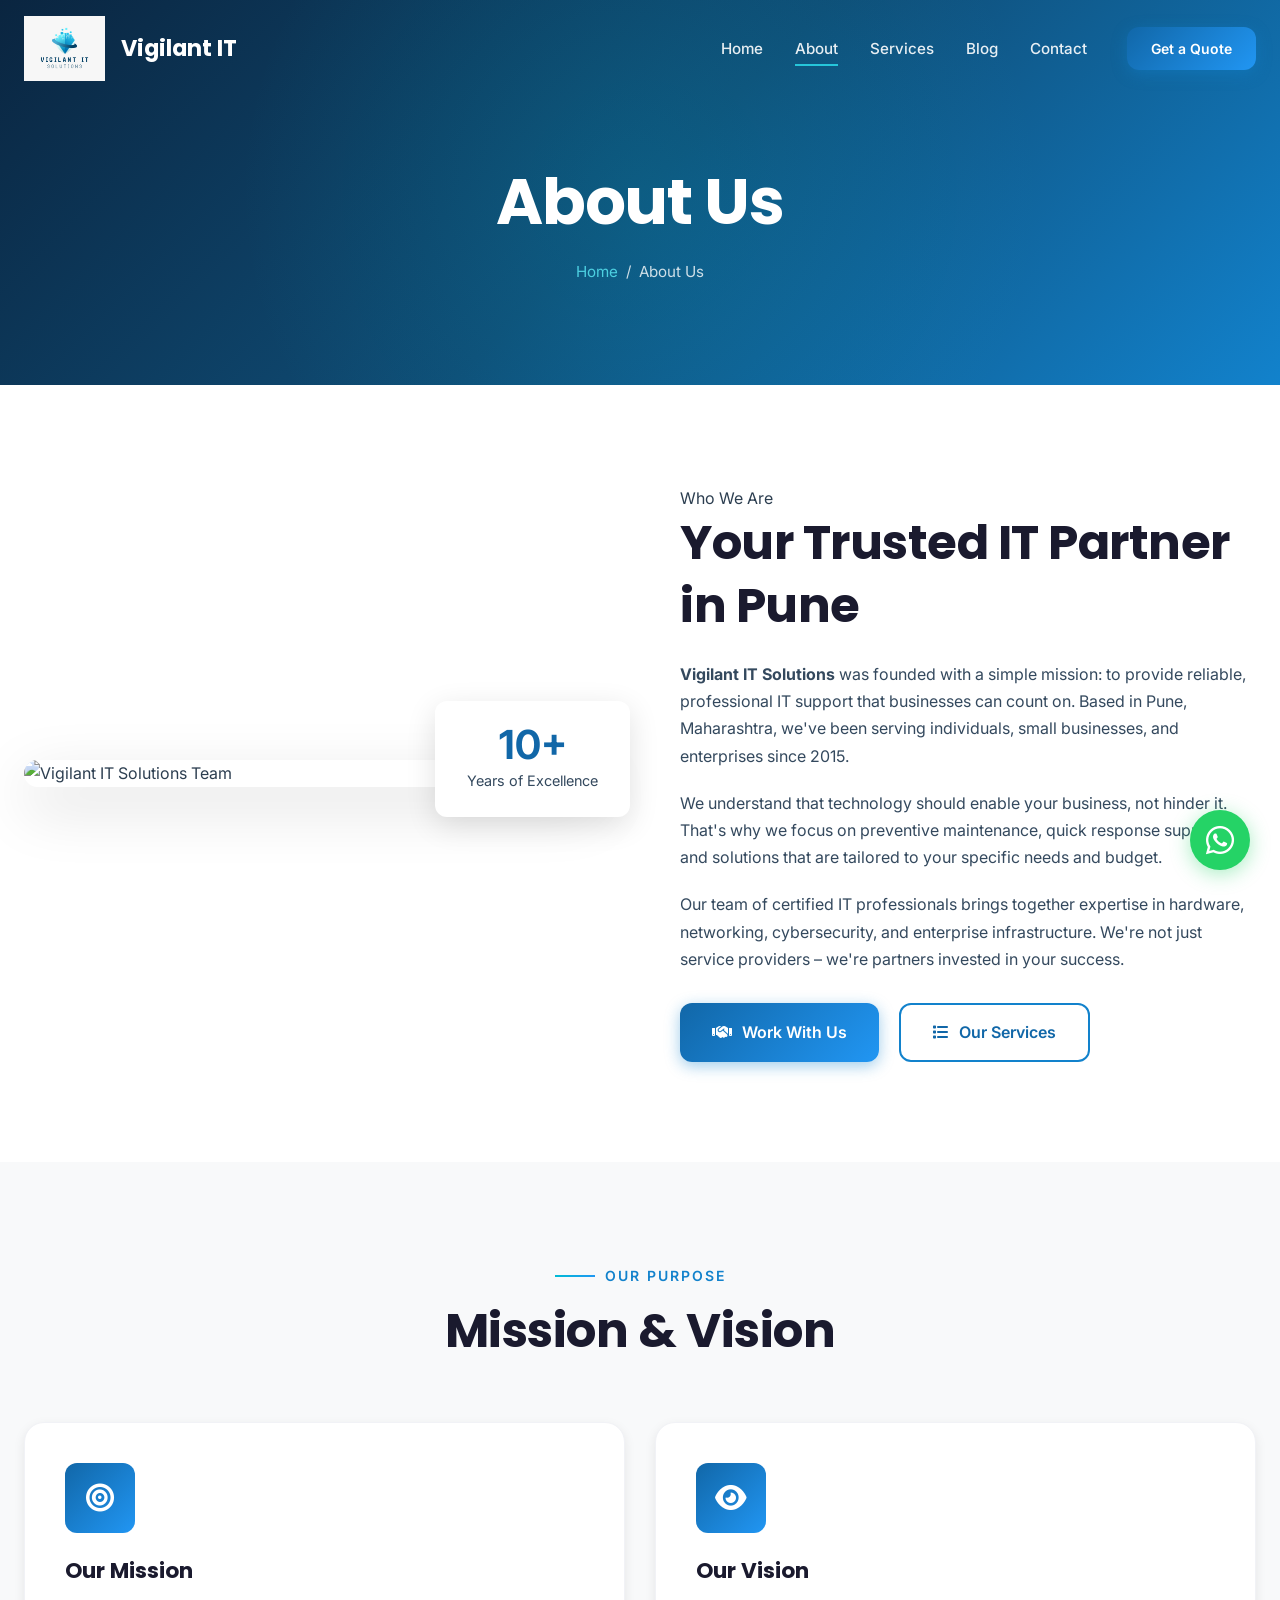
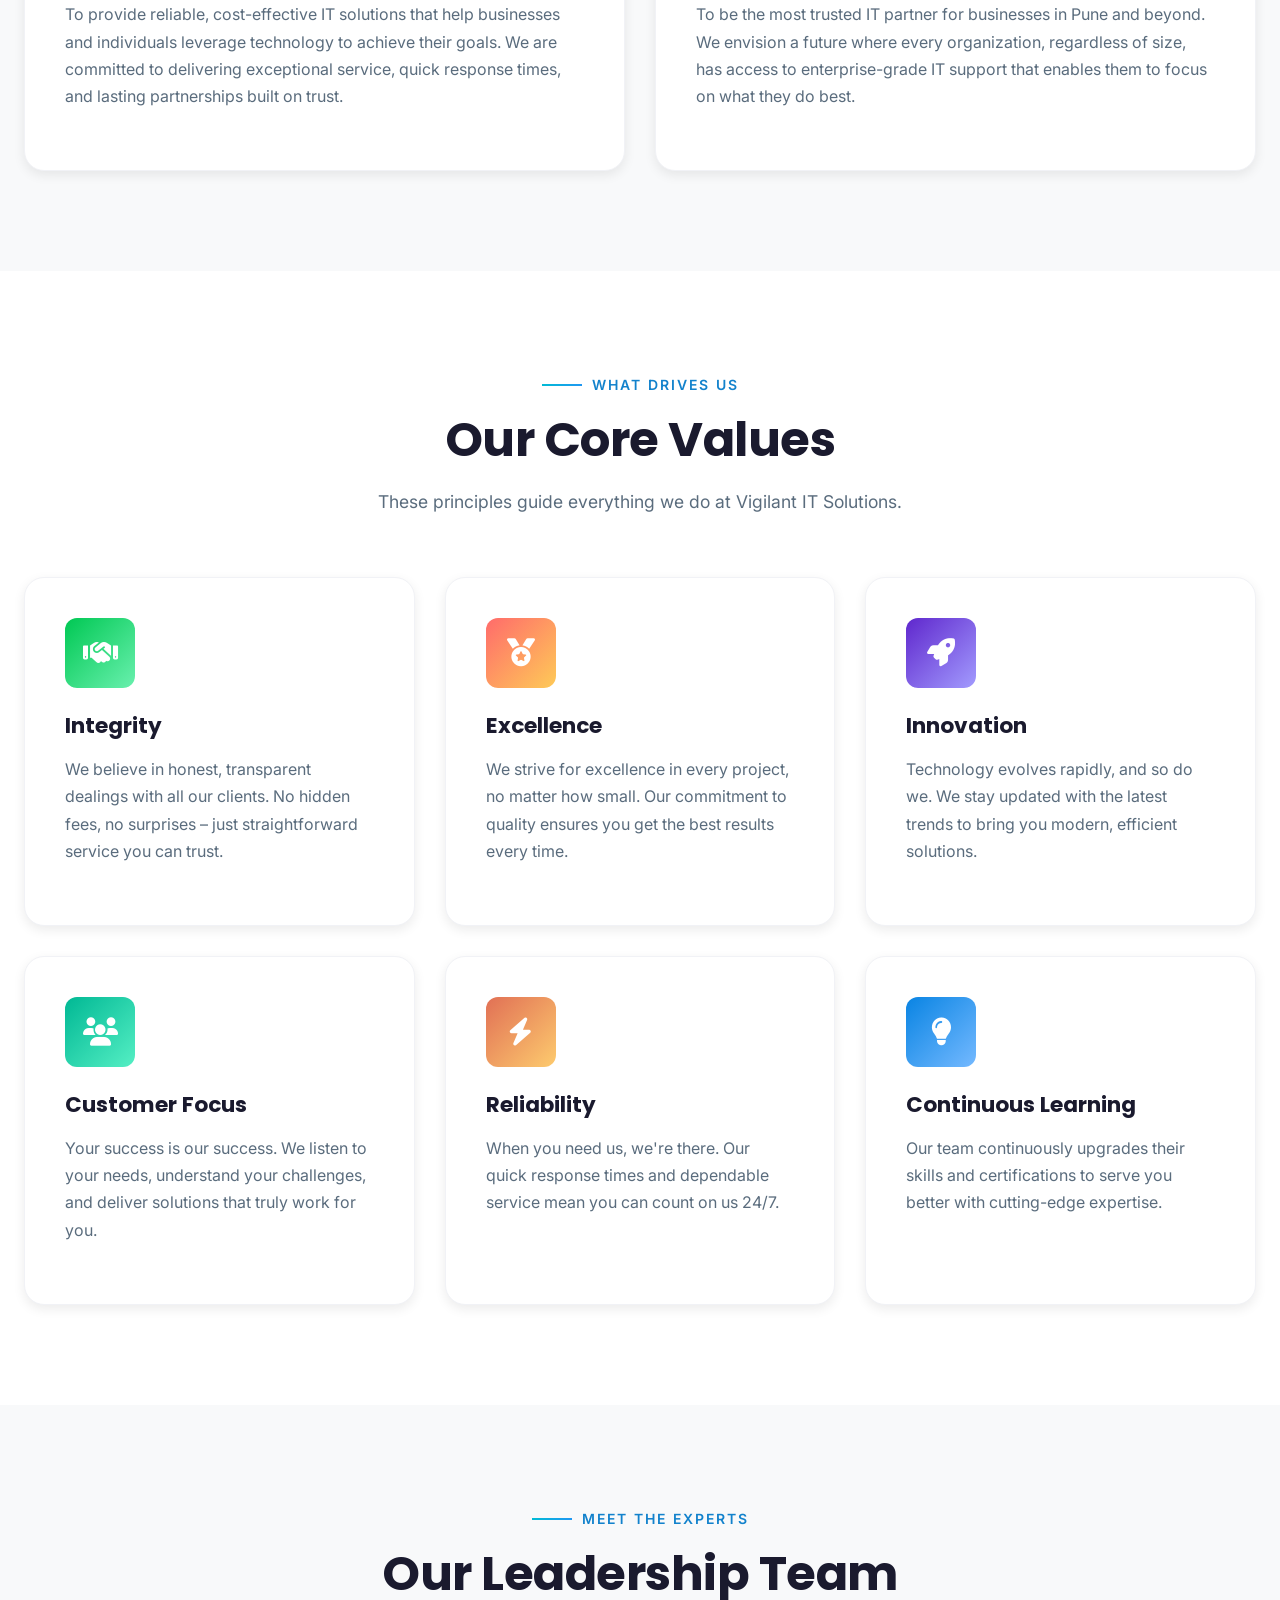
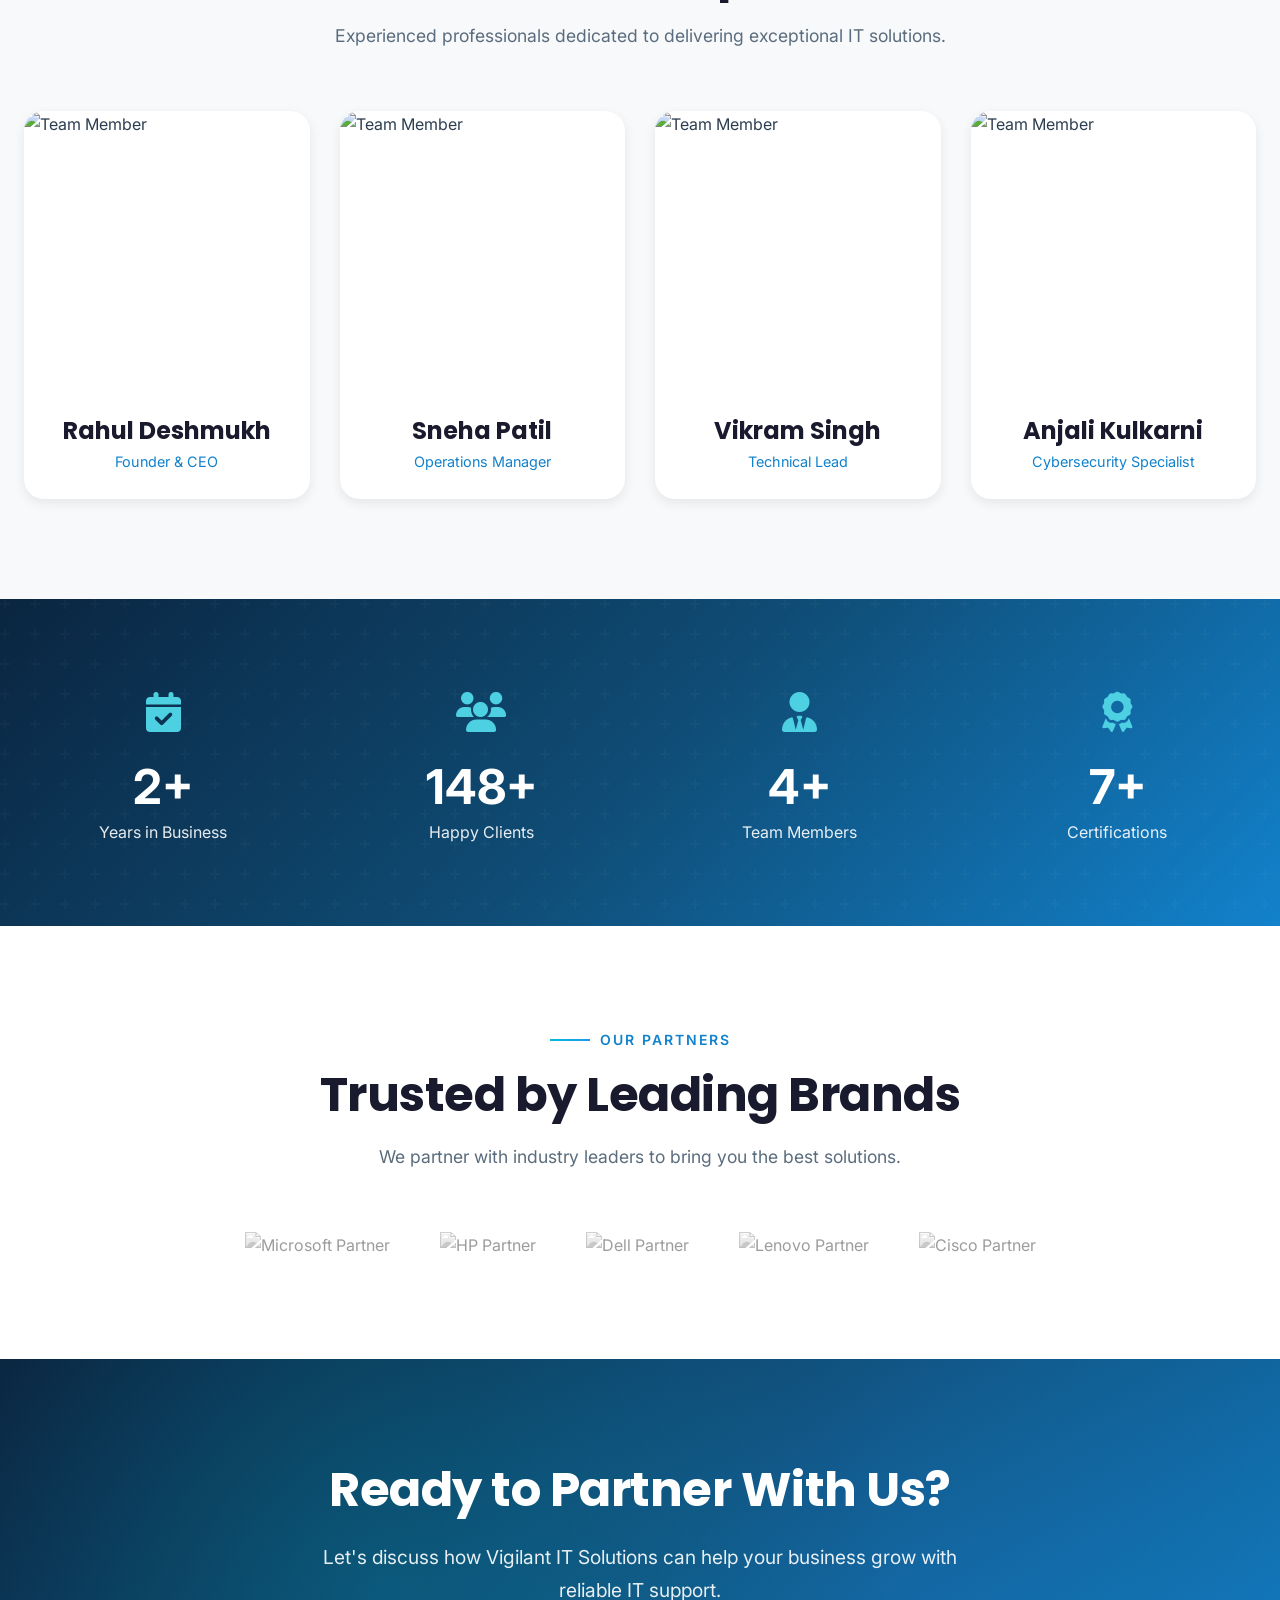
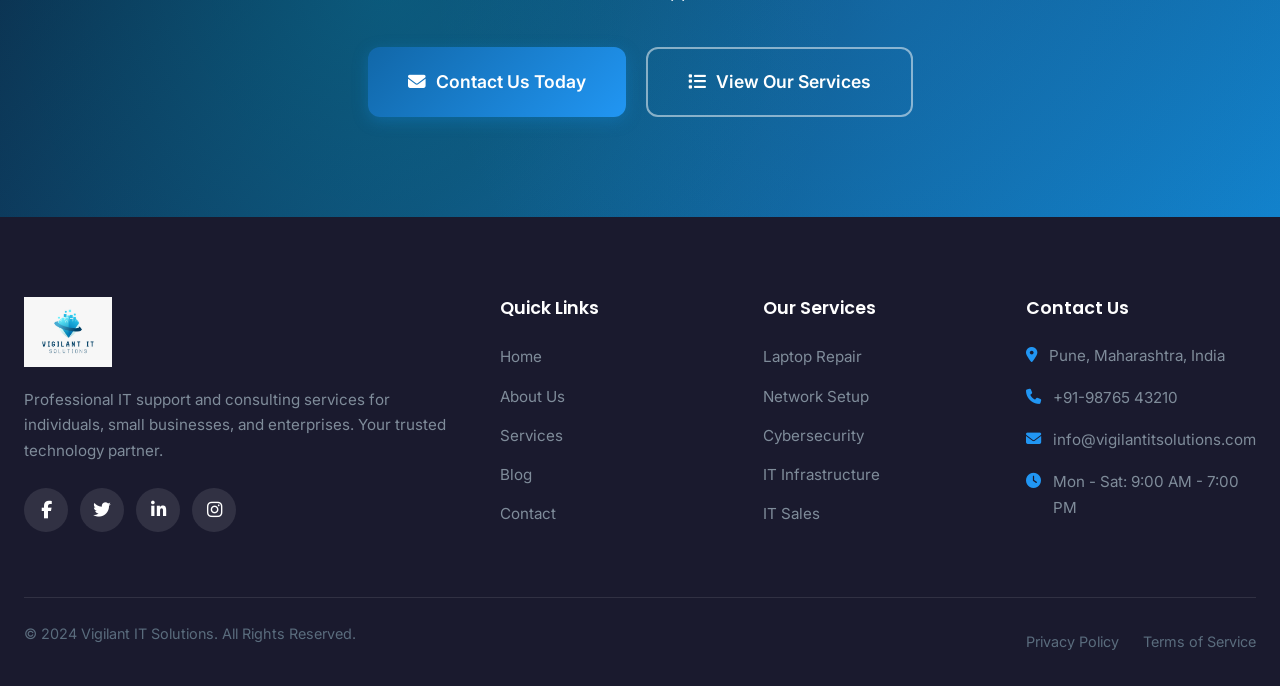
==== about.html @ 355023d1 "initial version" ====
<!DOCTYPE html>
<html lang="en">
<head>
    <meta charset="UTF-8">
    <meta name="viewport" content="width=device-width, initial-scale=1.0">
    <meta name="description" content="About Vigilant IT Solutions - Learn about our mission, team, and commitment to providing reliable IT support and consulting services in Pune.">
    
    <title>About Us | Vigilant IT Solutions</title>
    
    <!-- Favicon -->
    <link rel="icon" type="image/png" href="assets/images/logo.jpg">
    
    <!-- Google Fonts -->
    <link rel="preconnect" href="https://fonts.googleapis.com">
    <link rel="preconnect" href="https://fonts.gstatic.com" crossorigin>
    <link href="https://fonts.googleapis.com/css2?family=Inter:wght@300;400;500;600;700&family=Poppins:wght@400;500;600;700;800&display=swap" rel="stylesheet">
    
    <!-- Font Awesome Icons -->
    <link rel="stylesheet" href="https://cdnjs.cloudflare.com/ajax/libs/font-awesome/6.4.0/css/all.min.css">
    
    <!-- Main Stylesheet -->
    <link rel="stylesheet" href="css/styles.css">
</head>
<body>
    <!-- ============================================
         HEADER / NAVIGATION
         ============================================ -->
    <header class="header scrolled">
        <div class="container">
            <a href="index.html" class="logo">
                <img src="assets/images/logo.jpg" alt="Vigilant IT Solutions Logo">
                <span>Vigilant IT</span>
            </a>
            
            <nav class="nav-menu">
                <ul class="nav-links">
                    <li><a href="index.html" class="nav-link">Home</a></li>
                    <li><a href="about.html" class="nav-link active">About</a></li>
                    <li><a href="services.html" class="nav-link">Services</a></li>
                    <li><a href="blog.html" class="nav-link">Blog</a></li>
                    <li><a href="contact.html" class="nav-link">Contact</a></li>
                </ul>
                <div class="nav-cta">
                    <a href="contact.html" class="btn btn-primary btn-sm">Get a Quote</a>
                </div>
            </nav>
            
            <button class="mobile-toggle" aria-label="Toggle menu">
                <span></span>
                <span></span>
                <span></span>
            </button>
        </div>
    </header>

    <!-- ============================================
         PAGE HEADER
         ============================================ -->
    <section class="page-header">
        <div class="container">
            <div class="page-header-content">
                <h1>About Us</h1>
                <div class="breadcrumb">
                    <a href="index.html">Home</a>
                    <span>/</span>
                    <span>About Us</span>
                </div>
            </div>
        </div>
    </section>

    <!-- ============================================
         ABOUT INTRO SECTION
         ============================================ -->
    <section class="section">
        <div class="container">
            <div class="about-intro">
                <div class="about-image slide-in-left">
                    <img src="https://images.unsplash.com/photo-1522071820081-009f0129c71c?w=600&h=500&fit=crop" 
                         alt="Vigilant IT Solutions Team">
                    <div class="about-image-badge">
                        <div class="number">10+</div>
                        <div class="text">Years of Excellence</div>
                    </div>
                </div>
                
                <div class="about-text slide-in-right">
                    <span class="subtitle">Who We Are</span>
                    <h2>Your Trusted IT Partner in Pune</h2>
                    <p>
                        <strong>Vigilant IT Solutions</strong> was founded with a simple mission: to provide reliable, 
                        professional IT support that businesses can count on. Based in Pune, Maharashtra, we've been 
                        serving individuals, small businesses, and enterprises since 2015.
                    </p>
                    <p>
                        We understand that technology should enable your business, not hinder it. That's why we focus 
                        on preventive maintenance, quick response support, and solutions that are tailored to your 
                        specific needs and budget.
                    </p>
                    <p>
                        Our team of certified IT professionals brings together expertise in hardware, networking, 
                        cybersecurity, and enterprise infrastructure. We're not just service providers – we're 
                        partners invested in your success.
                    </p>
                    
                    <div style="display: flex; gap: 20px; margin-top: 30px;">
                        <a href="contact.html" class="btn btn-primary">
                            <i class="fas fa-handshake"></i> Work With Us
                        </a>
                        <a href="services.html" class="btn btn-secondary">
                            <i class="fas fa-list"></i> Our Services
                        </a>
                    </div>
                </div>
            </div>
        </div>
    </section>

    <!-- ============================================
         MISSION & VISION
         ============================================ -->
    <section class="section bg-light">
        <div class="container">
            <div class="section-header fade-in">
                <span class="subtitle">Our Purpose</span>
                <h2>Mission & Vision</h2>
            </div>
            
            <div class="services-grid" style="grid-template-columns: repeat(2, 1fr);">
                <div class="service-card fade-in">
                    <div class="service-icon">
                        <i class="fas fa-bullseye"></i>
                    </div>
                    <h3>Our Mission</h3>
                    <p>
                        To provide reliable, cost-effective IT solutions that help businesses and individuals 
                        leverage technology to achieve their goals. We are committed to delivering exceptional 
                        service, quick response times, and lasting partnerships built on trust.
                    </p>
                </div>
                
                <div class="service-card fade-in">
                    <div class="service-icon">
                        <i class="fas fa-eye"></i>
                    </div>
                    <h3>Our Vision</h3>
                    <p>
                        To be the most trusted IT partner for businesses in Pune and beyond. We envision a future 
                        where every organization, regardless of size, has access to enterprise-grade IT support 
                        that enables them to focus on what they do best.
                    </p>
                </div>
            </div>
        </div>
    </section>

    <!-- ============================================
         CORE VALUES
         ============================================ -->
    <section class="section">
        <div class="container">
            <div class="section-header fade-in">
                <span class="subtitle">What Drives Us</span>
                <h2>Our Core Values</h2>
                <p>These principles guide everything we do at Vigilant IT Solutions.</p>
            </div>
            
            <div class="services-grid stagger-animation">
                <div class="service-card">
                    <div class="service-icon" style="background: linear-gradient(135deg, #00c853 0%, #69f0ae 100%);">
                        <i class="fas fa-handshake"></i>
                    </div>
                    <h3>Integrity</h3>
                    <p>We believe in honest, transparent dealings with all our clients. No hidden fees, no surprises – just straightforward service you can trust.</p>
                </div>
                
                <div class="service-card">
                    <div class="service-icon" style="background: linear-gradient(135deg, #ff6b6b 0%, #feca57 100%);">
                        <i class="fas fa-medal"></i>
                    </div>
                    <h3>Excellence</h3>
                    <p>We strive for excellence in every project, no matter how small. Our commitment to quality ensures you get the best results every time.</p>
                </div>
                
                <div class="service-card">
                    <div class="service-icon" style="background: linear-gradient(135deg, #5f27cd 0%, #a29bfe 100%);">
                        <i class="fas fa-rocket"></i>
                    </div>
                    <h3>Innovation</h3>
                    <p>Technology evolves rapidly, and so do we. We stay updated with the latest trends to bring you modern, efficient solutions.</p>
                </div>
                
                <div class="service-card">
                    <div class="service-icon" style="background: linear-gradient(135deg, #00b894 0%, #55efc4 100%);">
                        <i class="fas fa-users"></i>
                    </div>
                    <h3>Customer Focus</h3>
                    <p>Your success is our success. We listen to your needs, understand your challenges, and deliver solutions that truly work for you.</p>
                </div>
                
                <div class="service-card">
                    <div class="service-icon" style="background: linear-gradient(135deg, #e17055 0%, #fdcb6e 100%);">
                        <i class="fas fa-bolt"></i>
                    </div>
                    <h3>Reliability</h3>
                    <p>When you need us, we're there. Our quick response times and dependable service mean you can count on us 24/7.</p>
                </div>
                
                <div class="service-card">
                    <div class="service-icon" style="background: linear-gradient(135deg, #0984e3 0%, #74b9ff 100%);">
                        <i class="fas fa-lightbulb"></i>
                    </div>
                    <h3>Continuous Learning</h3>
                    <p>Our team continuously upgrades their skills and certifications to serve you better with cutting-edge expertise.</p>
                </div>
            </div>
        </div>
    </section>

    <!-- ============================================
         TEAM SECTION
         ============================================ -->
    <section class="section bg-light">
        <div class="container">
            <div class="section-header fade-in">
                <span class="subtitle">Meet The Experts</span>
                <h2>Our Leadership Team</h2>
                <p>Experienced professionals dedicated to delivering exceptional IT solutions.</p>
            </div>
            
            <div class="team-grid stagger-animation">
                <div class="team-card">
                    <div class="team-image">
                        <img src="https://images.unsplash.com/photo-1472099645785-5658abf4ff4e?w=400&h=400&fit=crop&crop=face" 
                             alt="Team Member">
                        <div class="team-social">
                            <a href="#"><i class="fab fa-linkedin-in"></i></a>
                            <a href="#"><i class="fab fa-twitter"></i></a>
                        </div>
                    </div>
                    <div class="team-info">
                        <h4>Rahul Deshmukh</h4>
                        <p>Founder & CEO</p>
                    </div>
                </div>
                
                <div class="team-card">
                    <div class="team-image">
                        <img src="https://images.unsplash.com/photo-1438761681033-6461ffad8d80?w=400&h=400&fit=crop&crop=face" 
                             alt="Team Member">
                        <div class="team-social">
                            <a href="#"><i class="fab fa-linkedin-in"></i></a>
                            <a href="#"><i class="fab fa-twitter"></i></a>
                        </div>
                    </div>
                    <div class="team-info">
                        <h4>Sneha Patil</h4>
                        <p>Operations Manager</p>
                    </div>
                </div>
                
                <div class="team-card">
                    <div class="team-image">
                        <img src="https://images.unsplash.com/photo-1500648767791-00dcc994a43e?w=400&h=400&fit=crop&crop=face" 
                             alt="Team Member">
                        <div class="team-social">
                            <a href="#"><i class="fab fa-linkedin-in"></i></a>
                            <a href="#"><i class="fab fa-twitter"></i></a>
                        </div>
                    </div>
                    <div class="team-info">
                        <h4>Vikram Singh</h4>
                        <p>Technical Lead</p>
                    </div>
                </div>
                
                <div class="team-card">
                    <div class="team-image">
                        <img src="https://images.unsplash.com/photo-1573497019940-1c28c88b4f3e?w=400&h=400&fit=crop&crop=face" 
                             alt="Team Member">
                        <div class="team-social">
                            <a href="#"><i class="fab fa-linkedin-in"></i></a>
                            <a href="#"><i class="fab fa-twitter"></i></a>
                        </div>
                    </div>
                    <div class="team-info">
                        <h4>Anjali Kulkarni</h4>
                        <p>Cybersecurity Specialist</p>
                    </div>
                </div>
            </div>
        </div>
    </section>

    <!-- ============================================
         STATS SECTION
         ============================================ -->
    <section class="stats">
        <div class="container">
            <div class="stats-grid">
                <div class="stat-item fade-in">
                    <div class="stat-icon">
                        <i class="fas fa-calendar-check"></i>
                    </div>
                    <div class="stat-number">10+</div>
                    <div class="stat-label">Years in Business</div>
                </div>
                
                <div class="stat-item fade-in">
                    <div class="stat-icon">
                        <i class="fas fa-users"></i>
                    </div>
                    <div class="stat-number">500+</div>
                    <div class="stat-label">Happy Clients</div>
                </div>
                
                <div class="stat-item fade-in">
                    <div class="stat-icon">
                        <i class="fas fa-user-tie"></i>
                    </div>
                    <div class="stat-number">15+</div>
                    <div class="stat-label">Team Members</div>
                </div>
                
                <div class="stat-item fade-in">
                    <div class="stat-icon">
                        <i class="fas fa-award"></i>
                    </div>
                    <div class="stat-number">25+</div>
                    <div class="stat-label">Certifications</div>
                </div>
            </div>
        </div>
    </section>

    <!-- ============================================
         CERTIFICATIONS / PARTNERS
         ============================================ -->
    <section class="section">
        <div class="container">
            <div class="section-header fade-in">
                <span class="subtitle">Our Partners</span>
                <h2>Trusted by Leading Brands</h2>
                <p>We partner with industry leaders to bring you the best solutions.</p>
            </div>
            
            <div class="clients-grid fade-in">
                <img src="https://upload.wikimedia.org/wikipedia/commons/thumb/4/44/Microsoft_logo.svg/200px-Microsoft_logo.svg.png" 
                     alt="Microsoft Partner" 
                     class="client-logo">
                <img src="https://upload.wikimedia.org/wikipedia/commons/thumb/a/ad/HP_logo_2012.svg/150px-HP_logo_2012.svg.png" 
                     alt="HP Partner" 
                     class="client-logo">
                <img src="https://upload.wikimedia.org/wikipedia/commons/thumb/4/48/Dell_Logo.svg/150px-Dell_Logo.svg.png" 
                     alt="Dell Partner" 
                     class="client-logo">
                <img src="https://upload.wikimedia.org/wikipedia/commons/thumb/b/b8/Lenovo_logo_2015.svg/200px-Lenovo_logo_2015.svg.png" 
                     alt="Lenovo Partner" 
                     class="client-logo">
                <img src="https://upload.wikimedia.org/wikipedia/commons/thumb/2/24/Cisco_logo.svg/150px-Cisco_logo.svg.png" 
                     alt="Cisco Partner" 
                     class="client-logo">
            </div>
        </div>
    </section>

    <!-- ============================================
         CTA SECTION
         ============================================ -->
    <section class="cta">
        <div class="container">
            <div class="cta-content fade-in">
                <h2>Ready to Partner With Us?</h2>
                <p>Let's discuss how Vigilant IT Solutions can help your business grow with reliable IT support.</p>
                <div class="cta-buttons">
                    <a href="contact.html" class="btn btn-primary btn-lg">
                        <i class="fas fa-envelope"></i>
                        Contact Us Today
                    </a>
                    <a href="services.html" class="btn btn-outline-white btn-lg">
                        <i class="fas fa-list"></i>
                        View Our Services
                    </a>
                </div>
            </div>
        </div>
    </section>

    <!-- ============================================
         FOOTER
         ============================================ -->
    <footer class="footer">
        <div class="container">
            <div class="footer-grid">
                <div class="footer-brand">
                    <a href="index.html" class="logo">
                        <img src="assets/images/logo.jpg" alt="Vigilant IT Solutions">
                    </a>
                    <p>Professional IT support and consulting services for individuals, small businesses, and enterprises. Your trusted technology partner.</p>
                    <div class="footer-social">
                        <a href="#" aria-label="Facebook"><i class="fab fa-facebook-f"></i></a>
                        <a href="#" aria-label="Twitter"><i class="fab fa-twitter"></i></a>
                        <a href="#" aria-label="LinkedIn"><i class="fab fa-linkedin-in"></i></a>
                        <a href="#" aria-label="Instagram"><i class="fab fa-instagram"></i></a>
                    </div>
                </div>
                
                <div class="footer-column">
                    <h4 class="footer-title">Quick Links</h4>
                    <ul class="footer-links">
                        <li><a href="index.html">Home</a></li>
                        <li><a href="about.html">About Us</a></li>
                        <li><a href="services.html">Services</a></li>
                        <li><a href="blog.html">Blog</a></li>
                        <li><a href="contact.html">Contact</a></li>
                    </ul>
                </div>
                
                <div class="footer-column">
                    <h4 class="footer-title">Our Services</h4>
                    <ul class="footer-links">
                        <li><a href="services.html#repair">Laptop Repair</a></li>
                        <li><a href="services.html#network">Network Setup</a></li>
                        <li><a href="services.html#security">Cybersecurity</a></li>
                        <li><a href="services.html#infrastructure">IT Infrastructure</a></li>
                        <li><a href="services.html#sales">IT Sales</a></li>
                    </ul>
                </div>
                
                <div class="footer-column">
                    <h4 class="footer-title">Contact Us</h4>
                    <div class="footer-contact-item">
                        <i class="fas fa-map-marker-alt"></i>
                        <span>Pune, Maharashtra, India</span>
                    </div>
                    <div class="footer-contact-item">
                        <i class="fas fa-phone"></i>
                        <span>+91-98765 43210</span>
                    </div>
                    <div class="footer-contact-item">
                        <i class="fas fa-envelope"></i>
                        <span>info@vigilantitsolutions.com</span>
                    </div>
                    <div class="footer-contact-item">
                        <i class="fas fa-clock"></i>
                        <span>Mon - Sat: 9:00 AM - 7:00 PM</span>
                    </div>
                </div>
            </div>
            
            <div class="footer-bottom">
                <p class="footer-copyright">
                    &copy; 2024 Vigilant IT Solutions. All Rights Reserved.
                </p>
                <div class="footer-legal">
                    <a href="#">Privacy Policy</a>
                    <a href="#">Terms of Service</a>
                </div>
            </div>
        </div>
    </footer>

    <!-- WhatsApp Float -->
    <a href="https://wa.me/919876543210?text=Hi%20Vigilant%20IT%20Solutions!%20I%20would%20like%20to%20inquire%20about%20your%20services." 
       class="whatsapp-float" 
       target="_blank" 
       rel="noopener noreferrer"
       aria-label="Chat on WhatsApp">
        <i class="fab fa-whatsapp"></i>
    </a>

    <script src="js/main.js"></script>
</body>
</html>
---- css/styles.css ----
/* ============================================
   VIGILANT IT SOLUTIONS - Main Stylesheet
   Modern, Beautiful UI/UX Design
   ============================================ */

/* ============================================
   CSS VARIABLES - Design System
   ============================================ */
:root {
    /* Primary Colors - Based on Logo */
    --primary-900: #0a2540;
    --primary-800: #0d3a5c;
    --primary-700: #0f4c75;
    --primary-600: #1167a8;
    --primary-500: #1282cc;
    --primary-400: #2196f3;
    --primary-300: #64b5f6;
    --primary-200: #90caf9;
    --primary-100: #bbdefb;
    --primary-50: #e3f2fd;

    /* Accent Colors - Cyan from Logo */
    --accent-500: #00bcd4;
    --accent-400: #26c6da;
    --accent-300: #4dd0e1;
    --accent-200: #80deea;
    --accent-100: #b2ebf2;

    /* Neutral Colors */
    --neutral-900: #1a1a2e;
    --neutral-800: #16213e;
    --neutral-700: #2c3e50;
    --neutral-600: #34495e;
    --neutral-500: #5a6c7d;
    --neutral-400: #7f8c9a;
    --neutral-300: #a4b0be;
    --neutral-200: #dfe6e9;
    --neutral-100: #f1f2f6;
    --neutral-50: #f8f9fa;
    --white: #ffffff;

    /* Semantic Colors */
    --success: #00c853;
    --warning: #ffc107;
    --error: #ff5252;
    --info: #2196f3;

    /* Gradients */
    --gradient-primary: linear-gradient(135deg, var(--primary-600) 0%, var(--primary-400) 100%);
    --gradient-hero: linear-gradient(135deg, var(--primary-900) 0%, var(--primary-700) 50%, var(--primary-500) 100%);
    --gradient-card: linear-gradient(145deg, rgba(255,255,255,0.9) 0%, rgba(255,255,255,0.7) 100%);
    --gradient-accent: linear-gradient(135deg, var(--accent-500) 0%, var(--primary-400) 100%);

    /* Shadows */
    --shadow-sm: 0 2px 4px rgba(0, 0, 0, 0.05);
    --shadow-md: 0 4px 12px rgba(0, 0, 0, 0.08);
    --shadow-lg: 0 8px 30px rgba(0, 0, 0, 0.12);
    --shadow-xl: 0 20px 60px rgba(0, 0, 0, 0.15);
    --shadow-glow: 0 0 40px rgba(18, 130, 204, 0.3);

    /* Typography */
    --font-primary: 'Inter', -apple-system, BlinkMacSystemFont, 'Segoe UI', Roboto, sans-serif;
    --font-heading: 'Poppins', var(--font-primary);

    /* Spacing */
    --section-padding: 100px 0;
    --container-padding: 0 24px;

    /* Border Radius */
    --radius-sm: 8px;
    --radius-md: 12px;
    --radius-lg: 20px;
    --radius-xl: 30px;
    --radius-full: 50%;

    /* Transitions */
    --transition-fast: 0.2s ease;
    --transition-normal: 0.3s ease;
    --transition-slow: 0.5s ease;
}

/* ============================================
   RESET & BASE STYLES
   ============================================ */
*,
*::before,
*::after {
    margin: 0;
    padding: 0;
    box-sizing: border-box;
}

html {
    scroll-behavior: smooth;
    font-size: 16px;
}

body {
    font-family: var(--font-primary);
    font-size: 1rem;
    line-height: 1.7;
    color: var(--neutral-700);
    background-color: var(--white);
    overflow-x: hidden;
}

img {
    max-width: 100%;
    height: auto;
    display: block;
}

a {
    text-decoration: none;
    color: inherit;
    transition: var(--transition-normal);
}

ul, ol {
    list-style: none;
}

button {
    font-family: inherit;
    cursor: pointer;
    border: none;
    outline: none;
}

input, textarea, select {
    font-family: inherit;
    font-size: inherit;
}

/* ============================================
   TYPOGRAPHY
   ============================================ */
h1, h2, h3, h4, h5, h6 {
    font-family: var(--font-heading);
    font-weight: 700;
    line-height: 1.3;
    color: var(--neutral-900);
}

h1 {
    font-size: clamp(2.5rem, 5vw, 4rem);
    letter-spacing: -0.02em;
}

h2 {
    font-size: clamp(2rem, 4vw, 3rem);
    letter-spacing: -0.01em;
}

h3 {
    font-size: clamp(1.5rem, 3vw, 2rem);
}

h4 {
    font-size: clamp(1.25rem, 2.5vw, 1.5rem);
}

p {
    margin-bottom: 1rem;
}

.text-gradient {
    background: var(--gradient-accent);
    -webkit-background-clip: text;
    -webkit-text-fill-color: transparent;
    background-clip: text;
}

/* ============================================
   UTILITY CLASSES
   ============================================ */
.container {
    width: 100%;
    max-width: 1280px;
    margin: 0 auto;
    padding: var(--container-padding);
}

.section {
    padding: var(--section-padding);
}

.section-header {
    text-align: center;
    max-width: 700px;
    margin: 0 auto 60px;
}

.section-header .subtitle {
    display: inline-block;
    color: var(--primary-500);
    font-weight: 600;
    font-size: 0.875rem;
    text-transform: uppercase;
    letter-spacing: 2px;
    margin-bottom: 12px;
    position: relative;
    padding-left: 50px;
}

.section-header .subtitle::before {
    content: '';
    position: absolute;
    left: 0;
    top: 50%;
    transform: translateY(-50%);
    width: 40px;
    height: 2px;
    background: var(--gradient-accent);
}

.section-header h2 {
    margin-bottom: 16px;
}

.section-header p {
    color: var(--neutral-500);
    font-size: 1.1rem;
}

/* Background Variations */
.bg-light {
    background-color: var(--neutral-50);
}

.bg-gradient {
    background: var(--gradient-hero);
}

.bg-pattern {
    position: relative;
    overflow: hidden;
}

.bg-pattern::before {
    content: '';
    position: absolute;
    top: 0;
    left: 0;
    right: 0;
    bottom: 0;
    background-image: 
        radial-gradient(circle at 20% 50%, rgba(18, 130, 204, 0.1) 0%, transparent 50%),
        radial-gradient(circle at 80% 80%, rgba(0, 188, 212, 0.1) 0%, transparent 50%);
    pointer-events: none;
}

/* ============================================
   BUTTONS
   ============================================ */
.btn {
    display: inline-flex;
    align-items: center;
    justify-content: center;
    gap: 10px;
    padding: 14px 32px;
    font-size: 1rem;
    font-weight: 600;
    border-radius: var(--radius-md);
    transition: var(--transition-normal);
    position: relative;
    overflow: hidden;
}

.btn::before {
    content: '';
    position: absolute;
    top: 0;
    left: -100%;
    width: 100%;
    height: 100%;
    background: linear-gradient(90deg, transparent, rgba(255,255,255,0.2), transparent);
    transition: var(--transition-slow);
}

.btn:hover::before {
    left: 100%;
}

.btn-primary {
    background: var(--gradient-primary);
    color: var(--white);
    box-shadow: 0 4px 15px rgba(18, 130, 204, 0.4);
}

.btn-primary:hover {
    transform: translateY(-3px);
    box-shadow: 0 8px 25px rgba(18, 130, 204, 0.5);
}

.btn-secondary {
    background: var(--white);
    color: var(--primary-600);
    border: 2px solid var(--primary-500);
}

.btn-secondary:hover {
    background: var(--primary-500);
    color: var(--white);
    transform: translateY(-3px);
}

.btn-outline-white {
    background: transparent;
    color: var(--white);
    border: 2px solid rgba(255, 255, 255, 0.5);
}

.btn-outline-white:hover {
    background: var(--white);
    color: var(--primary-600);
    border-color: var(--white);
}

.btn-sm {
    padding: 10px 24px;
    font-size: 0.875rem;
}

.btn-lg {
    padding: 18px 40px;
    font-size: 1.1rem;
}

/* ============================================
   HEADER & NAVIGATION
   ============================================ */
.header {
    position: fixed;
    top: 0;
    left: 0;
    right: 0;
    z-index: 1000;
    padding: 16px 0;
    transition: var(--transition-normal);
}

.header.scrolled {
    background: rgba(255, 255, 255, 0.95);
    backdrop-filter: blur(20px);
    box-shadow: var(--shadow-md);
    padding: 12px 0;
}

.header .container {
    display: flex;
    align-items: center;
    justify-content: space-between;
}

.logo {
    display: flex;
    align-items: center;
    gap: 16px;
    z-index: 1001;
}

.logo img {
    height: 65px;
    width: auto;
    object-fit: contain;
    image-rendering: -webkit-optimize-contrast;
    image-rendering: crisp-edges;
}

.logo span {
    font-family: var(--font-heading);
    font-size: 1.4rem;
    font-weight: 700;
    color: var(--white);
    transition: var(--transition-normal);
    white-space: nowrap;
}

.header.scrolled .logo span {
    color: var(--primary-700);
}

.header.scrolled .logo img {
    height: 50px;
}

.nav-menu {
    display: flex;
    align-items: center;
    gap: 40px;
}

.nav-links {
    display: flex;
    align-items: center;
    gap: 32px;
}

.nav-link {
    font-size: 0.95rem;
    font-weight: 500;
    color: rgba(255, 255, 255, 0.9);
    position: relative;
    padding: 8px 0;
}

.nav-link::after {
    content: '';
    position: absolute;
    bottom: 0;
    left: 0;
    width: 0;
    height: 2px;
    background: var(--accent-400);
    transition: var(--transition-normal);
}

.nav-link:hover::after,
.nav-link.active::after {
    width: 100%;
}

.header.scrolled .nav-link {
    color: var(--neutral-700);
}

.header.scrolled .nav-link:hover,
.header.scrolled .nav-link.active {
    color: var(--primary-600);
}

.nav-cta .btn {
    padding: 10px 24px;
}

/* Mobile Menu Toggle */
.mobile-toggle {
    display: none;
    flex-direction: column;
    gap: 6px;
    padding: 10px;
    background: none;
    z-index: 1001;
}

.mobile-toggle span {
    display: block;
    width: 28px;
    height: 2px;
    background: var(--white);
    transition: var(--transition-normal);
}

.header.scrolled .mobile-toggle span {
    background: var(--neutral-800);
}

.mobile-toggle.active span:nth-child(1) {
    transform: rotate(45deg) translate(6px, 6px);
}

.mobile-toggle.active span:nth-child(2) {
    opacity: 0;
}

.mobile-toggle.active span:nth-child(3) {
    transform: rotate(-45deg) translate(6px, -6px);
}

/* ============================================
   HERO SECTION
   ============================================ */
.hero {
    min-height: 100vh;
    display: flex;
    align-items: center;
    position: relative;
    background: var(--gradient-hero);
    overflow: hidden;
}

.hero::before {
    content: '';
    position: absolute;
    top: -50%;
    right: -20%;
    width: 80%;
    height: 150%;
    background: radial-gradient(circle, rgba(0, 188, 212, 0.15) 0%, transparent 60%);
    animation: pulse 8s ease-in-out infinite;
}

.hero::after {
    content: '';
    position: absolute;
    bottom: -30%;
    left: -20%;
    width: 60%;
    height: 100%;
    background: radial-gradient(circle, rgba(33, 150, 243, 0.1) 0%, transparent 50%);
    animation: pulse 10s ease-in-out infinite reverse;
}

@keyframes pulse {
    0%, 100% { transform: scale(1); opacity: 0.5; }
    50% { transform: scale(1.1); opacity: 0.8; }
}

/* Floating Elements Animation */
.hero-shapes {
    position: absolute;
    top: 0;
    left: 0;
    width: 100%;
    height: 100%;
    pointer-events: none;
    overflow: hidden;
}

.hero-shape {
    position: absolute;
    border-radius: var(--radius-md);
    background: rgba(255, 255, 255, 0.1);
    animation: float 20s ease-in-out infinite;
}

.hero-shape:nth-child(1) {
    width: 80px;
    height: 80px;
    top: 20%;
    left: 10%;
    animation-delay: 0s;
}

.hero-shape:nth-child(2) {
    width: 60px;
    height: 60px;
    top: 60%;
    left: 5%;
    animation-delay: -5s;
}

.hero-shape:nth-child(3) {
    width: 100px;
    height: 100px;
    top: 10%;
    right: 10%;
    animation-delay: -10s;
}

.hero-shape:nth-child(4) {
    width: 40px;
    height: 40px;
    top: 70%;
    right: 15%;
    animation-delay: -15s;
}

.hero-shape:nth-child(5) {
    width: 70px;
    height: 70px;
    bottom: 10%;
    left: 30%;
    animation-delay: -7s;
}

@keyframes float {
    0%, 100% { transform: translateY(0) rotate(0deg); }
    25% { transform: translateY(-20px) rotate(5deg); }
    50% { transform: translateY(-40px) rotate(0deg); }
    75% { transform: translateY(-20px) rotate(-5deg); }
}

.hero .container {
    position: relative;
    z-index: 10;
    display: grid;
    grid-template-columns: 1fr 1fr;
    gap: 60px;
    align-items: center;
}

.hero-content {
    color: var(--white);
}

.hero-badge {
    display: inline-flex;
    align-items: center;
    gap: 8px;
    background: rgba(255, 255, 255, 0.15);
    backdrop-filter: blur(10px);
    padding: 8px 20px;
    border-radius: var(--radius-xl);
    font-size: 0.875rem;
    font-weight: 500;
    margin-bottom: 24px;
    border: 1px solid rgba(255, 255, 255, 0.2);
}

.hero-badge i {
    color: var(--accent-300);
}

.hero-title {
    color: var(--white);
    margin-bottom: 24px;
}

.hero-title span {
    display: block;
    color: var(--accent-300);
}

.hero-description {
    font-size: 1.2rem;
    opacity: 0.9;
    margin-bottom: 32px;
    max-width: 500px;
}

.hero-tags {
    display: flex;
    flex-wrap: wrap;
    gap: 12px;
    margin-bottom: 40px;
}

.hero-tag {
    background: rgba(255, 255, 255, 0.1);
    padding: 8px 16px;
    border-radius: var(--radius-sm);
    font-size: 0.875rem;
    border: 1px solid rgba(255, 255, 255, 0.15);
}

.hero-buttons {
    display: flex;
    gap: 16px;
    flex-wrap: wrap;
}

.hero-image {
    position: relative;
    display: flex;
    justify-content: center;
    align-items: center;
}

.hero-image-wrapper {
    position: relative;
    width: 100%;
    max-width: 500px;
}

.hero-image-main {
    position: relative;
    z-index: 2;
    border-radius: var(--radius-lg);
    box-shadow: var(--shadow-xl);
}

.hero-image-glow {
    position: absolute;
    top: 50%;
    left: 50%;
    transform: translate(-50%, -50%);
    width: 120%;
    height: 120%;
    background: radial-gradient(circle, rgba(0, 188, 212, 0.3) 0%, transparent 70%);
    filter: blur(40px);
    z-index: 1;
}

/* Hero Stats */
.hero-stats {
    display: flex;
    gap: 40px;
    margin-top: 50px;
    padding-top: 40px;
    border-top: 1px solid rgba(255, 255, 255, 0.2);
}

.hero-stat {
    text-align: left;
}

.hero-stat-number {
    font-size: 2.5rem;
    font-weight: 700;
    color: var(--white);
    line-height: 1;
}

.hero-stat-label {
    font-size: 0.9rem;
    opacity: 0.8;
    margin-top: 8px;
}

/* ============================================
   SERVICES SECTION
   ============================================ */
.services-grid {
    display: grid;
    grid-template-columns: repeat(3, 1fr);
    gap: 30px;
}

.service-card {
    background: var(--white);
    border-radius: var(--radius-lg);
    padding: 40px;
    box-shadow: var(--shadow-md);
    transition: var(--transition-normal);
    position: relative;
    overflow: hidden;
    border: 1px solid var(--neutral-100);
}

.service-card::before {
    content: '';
    position: absolute;
    top: 0;
    left: 0;
    width: 100%;
    height: 4px;
    background: var(--gradient-accent);
    transform: scaleX(0);
    transform-origin: left;
    transition: var(--transition-normal);
}

.service-card:hover {
    transform: translateY(-10px);
    box-shadow: var(--shadow-xl);
}

.service-card:hover::before {
    transform: scaleX(1);
}

.service-icon {
    width: 70px;
    height: 70px;
    border-radius: var(--radius-md);
    background: var(--gradient-primary);
    display: flex;
    align-items: center;
    justify-content: center;
    margin-bottom: 24px;
    font-size: 1.75rem;
    color: var(--white);
    transition: var(--transition-normal);
}

.service-card:hover .service-icon {
    transform: scale(1.1) rotate(5deg);
}

.service-card h3 {
    margin-bottom: 16px;
    font-size: 1.35rem;
}

.service-card p {
    color: var(--neutral-500);
    margin-bottom: 20px;
}

.service-link {
    display: inline-flex;
    align-items: center;
    gap: 8px;
    color: var(--primary-500);
    font-weight: 600;
    font-size: 0.95rem;
}

.service-link i {
    transition: var(--transition-fast);
}

.service-link:hover i {
    transform: translateX(5px);
}

/* ============================================
   STATS/NUMBERS SECTION
   ============================================ */
.stats {
    background: var(--gradient-hero);
    padding: 80px 0;
    position: relative;
    overflow: hidden;
}

.stats::before {
    content: '';
    position: absolute;
    top: 0;
    left: 0;
    right: 0;
    bottom: 0;
    background: url("data:image/svg+xml,%3Csvg width='60' height='60' viewBox='0 0 60 60' xmlns='http://www.w3.org/2000/svg'%3E%3Cg fill='none' fill-rule='evenodd'%3E%3Cg fill='%23ffffff' fill-opacity='0.05'%3E%3Cpath d='M36 34v-4h-2v4h-4v2h4v4h2v-4h4v-2h-4zm0-30V0h-2v4h-4v2h4v4h2V6h4V4h-4zM6 34v-4H4v4H0v2h4v4h2v-4h4v-2H6zM6 4V0H4v4H0v2h4v4h2V6h4V4H6z'/%3E%3C/g%3E%3C/g%3E%3C/svg%3E");
    opacity: 0.5;
}

.stats-grid {
    display: grid;
    grid-template-columns: repeat(4, 1fr);
    gap: 40px;
    position: relative;
    z-index: 1;
}

.stat-item {
    text-align: center;
    color: var(--white);
}

.stat-icon {
    font-size: 2.5rem;
    margin-bottom: 16px;
    color: var(--accent-300);
}

.stat-number {
    font-size: 3rem;
    font-weight: 700;
    line-height: 1;
    margin-bottom: 8px;
}

.stat-label {
    font-size: 1rem;
    opacity: 0.9;
}

/* ============================================
   WHY CHOOSE US SECTION
   ============================================ */
.why-us-content {
    display: grid;
    grid-template-columns: 1fr 1fr;
    gap: 80px;
    align-items: center;
}

.why-us-image {
    position: relative;
}

.why-us-image img {
    border-radius: var(--radius-lg);
    box-shadow: var(--shadow-xl);
}

.why-us-image::before {
    content: '';
    position: absolute;
    top: -20px;
    left: -20px;
    width: 100%;
    height: 100%;
    border: 3px solid var(--primary-500);
    border-radius: var(--radius-lg);
    z-index: -1;
}

.why-us-list {
    display: flex;
    flex-direction: column;
    gap: 24px;
}

.why-us-item {
    display: flex;
    gap: 20px;
    padding: 24px;
    background: var(--white);
    border-radius: var(--radius-md);
    box-shadow: var(--shadow-sm);
    transition: var(--transition-normal);
    border-left: 4px solid transparent;
}

.why-us-item:hover {
    transform: translateX(10px);
    border-left-color: var(--primary-500);
    box-shadow: var(--shadow-md);
}

.why-us-icon {
    flex-shrink: 0;
    width: 50px;
    height: 50px;
    border-radius: var(--radius-full);
    background: var(--primary-50);
    display: flex;
    align-items: center;
    justify-content: center;
    color: var(--primary-500);
    font-size: 1.25rem;
}

.why-us-item h4 {
    margin-bottom: 8px;
    font-size: 1.15rem;
}

.why-us-item p {
    color: var(--neutral-500);
    margin-bottom: 0;
    font-size: 0.95rem;
}

/* ============================================
   TESTIMONIALS SECTION
   ============================================ */
.testimonials {
    background: var(--neutral-50);
    position: relative;
    overflow: hidden;
}

.testimonials::before {
    content: '"';
    position: absolute;
    top: 80px;
    left: 50%;
    transform: translateX(-50%);
    font-size: 400px;
    font-family: Georgia, serif;
    color: var(--primary-100);
    opacity: 0.3;
    line-height: 1;
    z-index: 0;
}

.testimonials-slider {
    position: relative;
    z-index: 1;
    max-width: 900px;
    margin: 0 auto;
}

.testimonial-card {
    background: var(--white);
    border-radius: var(--radius-lg);
    padding: 50px;
    box-shadow: var(--shadow-lg);
    text-align: center;
}

.testimonial-rating {
    display: flex;
    justify-content: center;
    gap: 4px;
    margin-bottom: 24px;
}

.testimonial-rating i {
    color: var(--warning);
    font-size: 1.25rem;
}

.testimonial-text {
    font-size: 1.25rem;
    font-style: italic;
    color: var(--neutral-700);
    line-height: 1.8;
    margin-bottom: 32px;
}

.testimonial-author {
    display: flex;
    flex-direction: column;
    align-items: center;
    gap: 16px;
}

.testimonial-avatar {
    width: 80px;
    height: 80px;
    border-radius: var(--radius-full);
    object-fit: cover;
    border: 4px solid var(--primary-100);
}

.testimonial-name {
    font-weight: 700;
    font-size: 1.1rem;
    color: var(--neutral-900);
}

.testimonial-position {
    color: var(--neutral-500);
    font-size: 0.95rem;
}

/* Testimonial Navigation */
.testimonial-nav {
    display: flex;
    justify-content: center;
    gap: 12px;
    margin-top: 40px;
}

.testimonial-dot {
    width: 12px;
    height: 12px;
    border-radius: var(--radius-full);
    background: var(--neutral-300);
    cursor: pointer;
    transition: var(--transition-normal);
}

.testimonial-dot.active {
    background: var(--primary-500);
    width: 30px;
    border-radius: 6px;
}

/* Testimonials Grid (for all testimonials page) */
.testimonials-grid {
    display: grid;
    grid-template-columns: repeat(3, 1fr);
    gap: 30px;
}

.testimonial-card-grid {
    background: var(--white);
    border-radius: var(--radius-lg);
    padding: 32px;
    box-shadow: var(--shadow-md);
    transition: var(--transition-normal);
}

.testimonial-card-grid:hover {
    transform: translateY(-5px);
    box-shadow: var(--shadow-lg);
}

/* ============================================
   CTA SECTION
   ============================================ */
.cta {
    background: var(--gradient-hero);
    padding: 100px 0;
    text-align: center;
    position: relative;
    overflow: hidden;
}

.cta::before {
    content: '';
    position: absolute;
    top: 0;
    left: 0;
    right: 0;
    bottom: 0;
    background: radial-gradient(circle at 30% 50%, rgba(0, 188, 212, 0.2) 0%, transparent 50%),
                radial-gradient(circle at 70% 50%, rgba(33, 150, 243, 0.2) 0%, transparent 50%);
}

.cta-content {
    position: relative;
    z-index: 1;
    max-width: 700px;
    margin: 0 auto;
}

.cta h2 {
    color: var(--white);
    margin-bottom: 20px;
}

.cta p {
    color: rgba(255, 255, 255, 0.9);
    font-size: 1.2rem;
    margin-bottom: 40px;
}

.cta-buttons {
    display: flex;
    justify-content: center;
    gap: 20px;
    flex-wrap: wrap;
}

/* ============================================
   FOOTER
   ============================================ */
.footer {
    background: var(--neutral-900);
    color: var(--white);
    padding-top: 80px;
}

.footer-grid {
    display: grid;
    grid-template-columns: 2fr 1fr 1fr 1fr;
    gap: 50px;
    padding-bottom: 60px;
    border-bottom: 1px solid rgba(255, 255, 255, 0.1);
}

.footer-brand .logo img {
    height: 70px;
    width: auto;
}

.footer-brand p {
    color: var(--neutral-400);
    margin: 20px 0 24px;
    font-size: 0.95rem;
}

.footer-social {
    display: flex;
    gap: 12px;
}

.footer-social a {
    width: 44px;
    height: 44px;
    border-radius: var(--radius-full);
    background: rgba(255, 255, 255, 0.1);
    display: flex;
    align-items: center;
    justify-content: center;
    font-size: 1.1rem;
    transition: var(--transition-normal);
}

.footer-social a:hover {
    background: var(--primary-500);
    transform: translateY(-3px);
}

.footer-title {
    font-size: 1.1rem;
    font-weight: 600;
    margin-bottom: 24px;
    color: var(--white);
}

.footer-links {
    display: flex;
    flex-direction: column;
    gap: 12px;
}

.footer-links a {
    color: var(--neutral-400);
    font-size: 0.95rem;
    transition: var(--transition-normal);
}

.footer-links a:hover {
    color: var(--white);
    padding-left: 5px;
}

.footer-contact-item {
    display: flex;
    align-items: flex-start;
    gap: 12px;
    margin-bottom: 16px;
    color: var(--neutral-400);
    font-size: 0.95rem;
}

.footer-contact-item i {
    color: var(--primary-400);
    margin-top: 4px;
}

.footer-bottom {
    padding: 24px 0;
    display: flex;
    justify-content: space-between;
    align-items: center;
}

.footer-copyright {
    color: var(--neutral-500);
    font-size: 0.9rem;
}

.footer-legal {
    display: flex;
    gap: 24px;
}

.footer-legal a {
    color: var(--neutral-500);
    font-size: 0.9rem;
}

.footer-legal a:hover {
    color: var(--white);
}

/* ============================================
   WHATSAPP FLOATING BUTTON
   ============================================ */
.whatsapp-float {
    position: fixed;
    bottom: 30px;
    right: 30px;
    width: 60px;
    height: 60px;
    border-radius: var(--radius-full);
    background: #25d366;
    color: var(--white);
    display: flex;
    align-items: center;
    justify-content: center;
    font-size: 2rem;
    box-shadow: 0 4px 20px rgba(37, 211, 102, 0.4);
    z-index: 999;
    transition: var(--transition-normal);
    animation: whatsappPulse 2s ease-in-out infinite;
}

.whatsapp-float:hover {
    transform: scale(1.1);
    box-shadow: 0 6px 30px rgba(37, 211, 102, 0.5);
}

@keyframes whatsappPulse {
    0%, 100% { box-shadow: 0 4px 20px rgba(37, 211, 102, 0.4); }
    50% { box-shadow: 0 4px 30px rgba(37, 211, 102, 0.6); }
}

/* ============================================
   PAGE HEADERS (for inner pages)
   ============================================ */
.page-header {
    background: var(--gradient-hero);
    padding: 160px 0 100px;
    text-align: center;
    position: relative;
    overflow: hidden;
}

.page-header::before {
    content: '';
    position: absolute;
    top: 0;
    left: 0;
    right: 0;
    bottom: 0;
    background: radial-gradient(circle at 50% 50%, rgba(0, 188, 212, 0.15) 0%, transparent 60%);
}

.page-header-content {
    position: relative;
    z-index: 1;
}

.page-header h1 {
    color: var(--white);
    margin-bottom: 16px;
}

.breadcrumb {
    display: flex;
    justify-content: center;
    gap: 8px;
    color: rgba(255, 255, 255, 0.8);
    font-size: 0.95rem;
}

.breadcrumb a {
    color: var(--accent-300);
}

.breadcrumb a:hover {
    text-decoration: underline;
}

/* ============================================
   ABOUT PAGE SPECIFIC
   ============================================ */
.about-intro {
    display: grid;
    grid-template-columns: 1fr 1fr;
    gap: 80px;
    align-items: center;
}

.about-text h2 {
    margin-bottom: 24px;
}

.about-text p {
    color: var(--neutral-600);
    margin-bottom: 20px;
}

.about-image {
    position: relative;
}

.about-image img {
    border-radius: var(--radius-lg);
    box-shadow: var(--shadow-xl);
}

.about-image-badge {
    position: absolute;
    bottom: -30px;
    right: -30px;
    background: var(--white);
    padding: 24px 32px;
    border-radius: var(--radius-md);
    box-shadow: var(--shadow-lg);
    text-align: center;
}

.about-image-badge .number {
    font-size: 2.5rem;
    font-weight: 700;
    color: var(--primary-600);
    line-height: 1;
}

.about-image-badge .text {
    font-size: 0.9rem;
    color: var(--neutral-600);
    margin-top: 4px;
}

/* Team Section */
.team-grid {
    display: grid;
    grid-template-columns: repeat(4, 1fr);
    gap: 30px;
}

.team-card {
    background: var(--white);
    border-radius: var(--radius-lg);
    overflow: hidden;
    box-shadow: var(--shadow-md);
    transition: var(--transition-normal);
}

.team-card:hover {
    transform: translateY(-10px);
    box-shadow: var(--shadow-xl);
}

.team-image {
    position: relative;
    overflow: hidden;
}

.team-image img {
    width: 100%;
    height: 280px;
    object-fit: cover;
    transition: var(--transition-slow);
}

.team-card:hover .team-image img {
    transform: scale(1.1);
}

.team-social {
    position: absolute;
    bottom: 0;
    left: 0;
    right: 0;
    padding: 16px;
    background: linear-gradient(transparent, rgba(0, 0, 0, 0.7));
    display: flex;
    justify-content: center;
    gap: 12px;
    opacity: 0;
    transform: translateY(20px);
    transition: var(--transition-normal);
}

.team-card:hover .team-social {
    opacity: 1;
    transform: translateY(0);
}

.team-social a {
    width: 36px;
    height: 36px;
    border-radius: var(--radius-full);
    background: var(--white);
    display: flex;
    align-items: center;
    justify-content: center;
    color: var(--primary-600);
    font-size: 0.9rem;
}

.team-social a:hover {
    background: var(--primary-500);
    color: var(--white);
}

.team-info {
    padding: 24px;
    text-align: center;
}

.team-info h4 {
    margin-bottom: 4px;
}

.team-info p {
    color: var(--primary-500);
    font-size: 0.9rem;
    margin-bottom: 0;
}

/* ============================================
   SERVICES PAGE SPECIFIC
   ============================================ */
.service-detail {
    display: grid;
    grid-template-columns: 1fr 1fr;
    gap: 80px;
    align-items: center;
    padding: 80px 0;
    border-bottom: 1px solid var(--neutral-200);
}

.service-detail:nth-child(even) {
    direction: rtl;
}

.service-detail:nth-child(even) > * {
    direction: ltr;
}

.service-detail-content h3 {
    margin-bottom: 20px;
}

.service-detail-content p {
    color: var(--neutral-600);
    margin-bottom: 24px;
}

.service-features {
    display: flex;
    flex-direction: column;
    gap: 12px;
}

.service-feature {
    display: flex;
    align-items: center;
    gap: 12px;
    color: var(--neutral-700);
}

.service-feature i {
    color: var(--success);
    font-size: 1.1rem;
}

.service-detail-image {
    position: relative;
}

.service-detail-image img {
    border-radius: var(--radius-lg);
    box-shadow: var(--shadow-lg);
}

/* ============================================
   BLOG PAGE SPECIFIC
   ============================================ */
.blog-grid {
    display: grid;
    grid-template-columns: repeat(3, 1fr);
    gap: 30px;
}

.blog-card {
    background: var(--white);
    border-radius: var(--radius-lg);
    overflow: hidden;
    box-shadow: var(--shadow-md);
    transition: var(--transition-normal);
}

.blog-card:hover {
    transform: translateY(-10px);
    box-shadow: var(--shadow-xl);
}

.blog-image {
    position: relative;
    overflow: hidden;
    height: 220px;
}

.blog-image img {
    width: 100%;
    height: 100%;
    object-fit: cover;
    transition: var(--transition-slow);
}

.blog-card:hover .blog-image img {
    transform: scale(1.1);
}

.blog-category {
    position: absolute;
    top: 16px;
    left: 16px;
    background: var(--primary-500);
    color: var(--white);
    padding: 6px 14px;
    border-radius: var(--radius-sm);
    font-size: 0.75rem;
    font-weight: 600;
    text-transform: uppercase;
}

.blog-content {
    padding: 28px;
}

.blog-meta {
    display: flex;
    gap: 16px;
    margin-bottom: 16px;
    color: var(--neutral-500);
    font-size: 0.85rem;
}

.blog-meta span {
    display: flex;
    align-items: center;
    gap: 6px;
}

.blog-content h3 {
    margin-bottom: 12px;
    font-size: 1.25rem;
    transition: var(--transition-normal);
}

.blog-card:hover .blog-content h3 {
    color: var(--primary-600);
}

.blog-content p {
    color: var(--neutral-600);
    font-size: 0.95rem;
    margin-bottom: 20px;
    display: -webkit-box;
    -webkit-line-clamp: 3;
    -webkit-box-orient: vertical;
    overflow: hidden;
}

.blog-link {
    display: inline-flex;
    align-items: center;
    gap: 8px;
    color: var(--primary-500);
    font-weight: 600;
    font-size: 0.95rem;
}

.blog-link i {
    transition: var(--transition-fast);
}

.blog-link:hover i {
    transform: translateX(5px);
}

/* Blog Post Page */
.blog-post-header {
    max-width: 800px;
    margin: 0 auto 40px;
    text-align: center;
}

.blog-post-category {
    display: inline-block;
    background: var(--primary-100);
    color: var(--primary-700);
    padding: 6px 16px;
    border-radius: var(--radius-sm);
    font-size: 0.85rem;
    font-weight: 600;
    margin-bottom: 20px;
}

.blog-post-title {
    margin-bottom: 20px;
}

.blog-post-meta {
    display: flex;
    justify-content: center;
    gap: 24px;
    color: var(--neutral-500);
}

.blog-post-image {
    margin-bottom: 40px;
    border-radius: var(--radius-lg);
    overflow: hidden;
}

.blog-post-image img {
    width: 100%;
    max-height: 500px;
    object-fit: cover;
}

.blog-post-content {
    max-width: 800px;
    margin: 0 auto;
}

.blog-post-content p {
    font-size: 1.1rem;
    line-height: 1.9;
    margin-bottom: 24px;
}

.blog-post-content h2 {
    margin-top: 40px;
    margin-bottom: 20px;
}

.blog-post-content ul,
.blog-post-content ol {
    margin-bottom: 24px;
    padding-left: 24px;
}

.blog-post-content li {
    margin-bottom: 12px;
    position: relative;
    padding-left: 24px;
}

.blog-post-content li::before {
    content: '✓';
    position: absolute;
    left: 0;
    color: var(--primary-500);
    font-weight: 700;
}

/* ============================================
   CONTACT PAGE SPECIFIC
   ============================================ */
.contact-wrapper {
    display: grid;
    grid-template-columns: 1fr 1.2fr;
    gap: 60px;
}

.contact-info {
    background: var(--gradient-hero);
    border-radius: var(--radius-lg);
    padding: 50px;
    color: var(--white);
}

.contact-info h3 {
    color: var(--white);
    margin-bottom: 16px;
}

.contact-info > p {
    opacity: 0.9;
    margin-bottom: 40px;
}

.contact-info-item {
    display: flex;
    gap: 20px;
    margin-bottom: 30px;
}

.contact-info-icon {
    width: 50px;
    height: 50px;
    border-radius: var(--radius-full);
    background: rgba(255, 255, 255, 0.15);
    display: flex;
    align-items: center;
    justify-content: center;
    font-size: 1.25rem;
    flex-shrink: 0;
}

.contact-info-text h4 {
    color: var(--white);
    margin-bottom: 4px;
    font-size: 1rem;
}

.contact-info-text p {
    opacity: 0.9;
    margin-bottom: 0;
    font-size: 0.95rem;
}

.contact-social {
    margin-top: 40px;
    padding-top: 30px;
    border-top: 1px solid rgba(255, 255, 255, 0.2);
}

.contact-social h4 {
    color: var(--white);
    margin-bottom: 16px;
    font-size: 1rem;
}

.contact-social-links {
    display: flex;
    gap: 12px;
}

.contact-social-links a {
    width: 44px;
    height: 44px;
    border-radius: var(--radius-full);
    background: rgba(255, 255, 255, 0.15);
    display: flex;
    align-items: center;
    justify-content: center;
    font-size: 1.1rem;
    transition: var(--transition-normal);
}

.contact-social-links a:hover {
    background: var(--white);
    color: var(--primary-600);
}

.contact-form-wrapper {
    background: var(--white);
    border-radius: var(--radius-lg);
    padding: 50px;
    box-shadow: var(--shadow-lg);
}

.contact-form-wrapper h3 {
    margin-bottom: 8px;
}

.contact-form-wrapper > p {
    color: var(--neutral-500);
    margin-bottom: 30px;
}

.form-group {
    margin-bottom: 24px;
}

.form-group label {
    display: block;
    margin-bottom: 8px;
    font-weight: 500;
    color: var(--neutral-700);
}

.form-group input,
.form-group select,
.form-group textarea {
    width: 100%;
    padding: 14px 18px;
    border: 2px solid var(--neutral-200);
    border-radius: var(--radius-md);
    font-size: 1rem;
    transition: var(--transition-normal);
    background: var(--white);
}

.form-group input:focus,
.form-group select:focus,
.form-group textarea:focus {
    outline: none;
    border-color: var(--primary-500);
    box-shadow: 0 0 0 4px rgba(18, 130, 204, 0.1);
}

.form-group textarea {
    min-height: 140px;
    resize: vertical;
}

.form-row {
    display: grid;
    grid-template-columns: 1fr 1fr;
    gap: 20px;
}

/* Map */
.contact-map {
    margin-top: 60px;
    border-radius: var(--radius-lg);
    overflow: hidden;
    box-shadow: var(--shadow-md);
}

.contact-map iframe {
    width: 100%;
    height: 400px;
    border: none;
}

/* ============================================
   FAQ SECTION
   ============================================ */
.faq-list {
    max-width: 800px;
    margin: 0 auto;
}

.faq-item {
    background: var(--white);
    border-radius: var(--radius-md);
    margin-bottom: 16px;
    box-shadow: var(--shadow-sm);
    overflow: hidden;
    border: 1px solid var(--neutral-100);
}

.faq-question {
    width: 100%;
    padding: 24px;
    display: flex;
    justify-content: space-between;
    align-items: center;
    background: none;
    font-size: 1.05rem;
    font-weight: 600;
    color: var(--neutral-800);
    text-align: left;
    transition: var(--transition-normal);
}

.faq-question:hover {
    color: var(--primary-600);
}

.faq-question i {
    font-size: 1.25rem;
    color: var(--primary-500);
    transition: var(--transition-normal);
}

.faq-item.active .faq-question i {
    transform: rotate(180deg);
}

.faq-answer {
    max-height: 0;
    overflow: hidden;
    transition: max-height 0.3s ease;
}

.faq-answer-content {
    padding: 0 24px 24px;
    color: var(--neutral-600);
    line-height: 1.8;
}

.faq-item.active .faq-answer {
    max-height: 300px;
}

/* ============================================
   CLIENTS/PARTNERS SECTION
   ============================================ */
.clients-grid {
    display: flex;
    justify-content: center;
    align-items: center;
    flex-wrap: wrap;
    gap: 50px;
}

.client-logo {
    opacity: 0.5;
    filter: grayscale(100%);
    transition: var(--transition-normal);
    max-height: 50px;
}

.client-logo:hover {
    opacity: 1;
    filter: grayscale(0%);
}

/* ============================================
   ANIMATIONS
   ============================================ */
.fade-in {
    opacity: 0;
    transform: translateY(30px);
    transition: opacity 0.6s ease, transform 0.6s ease;
}

.fade-in.visible {
    opacity: 1;
    transform: translateY(0);
}

.slide-in-left {
    opacity: 0;
    transform: translateX(-50px);
    transition: opacity 0.6s ease, transform 0.6s ease;
}

.slide-in-left.visible {
    opacity: 1;
    transform: translateX(0);
}

.slide-in-right {
    opacity: 0;
    transform: translateX(50px);
    transition: opacity 0.6s ease, transform 0.6s ease;
}

.slide-in-right.visible {
    opacity: 1;
    transform: translateX(0);
}

.scale-in {
    opacity: 0;
    transform: scale(0.9);
    transition: opacity 0.6s ease, transform 0.6s ease;
}

.scale-in.visible {
    opacity: 1;
    transform: scale(1);
}

/* Stagger animations for grid items */
.stagger-animation > * {
    opacity: 0;
    transform: translateY(30px);
    transition: opacity 0.5s ease, transform 0.5s ease;
}

.stagger-animation.visible > *:nth-child(1) { transition-delay: 0.1s; }
.stagger-animation.visible > *:nth-child(2) { transition-delay: 0.2s; }
.stagger-animation.visible > *:nth-child(3) { transition-delay: 0.3s; }
.stagger-animation.visible > *:nth-child(4) { transition-delay: 0.4s; }
.stagger-animation.visible > *:nth-child(5) { transition-delay: 0.5s; }
.stagger-animation.visible > *:nth-child(6) { transition-delay: 0.6s; }

.stagger-animation.visible > * {
    opacity: 1;
    transform: translateY(0);
}

/* ============================================
   RESPONSIVE DESIGN
   ============================================ */
@media (max-width: 1200px) {
    .services-grid {
        grid-template-columns: repeat(2, 1fr);
    }
    
    .team-grid {
        grid-template-columns: repeat(2, 1fr);
    }
    
    .footer-grid {
        grid-template-columns: repeat(2, 1fr);
    }
}

@media (max-width: 992px) {
    .hero .container {
        grid-template-columns: 1fr;
        text-align: center;
    }
    
    .hero-content {
        order: 1;
    }
    
    .hero-image {
        order: 0;
        margin-bottom: 40px;
    }
    
    .hero-description {
        margin: 0 auto 32px;
    }
    
    .hero-tags {
        justify-content: center;
    }
    
    .hero-buttons {
        justify-content: center;
    }
    
    .hero-stats {
        justify-content: center;
    }
    
    .nav-menu {
        position: fixed;
        top: 0;
        right: -100%;
        width: 300px;
        height: 100vh;
        background: var(--white);
        flex-direction: column;
        padding: 100px 40px 40px;
        transition: var(--transition-normal);
        box-shadow: var(--shadow-xl);
    }
    
    .nav-menu.active {
        right: 0;
    }
    
    .nav-links {
        flex-direction: column;
        gap: 20px;
        width: 100%;
    }
    
    .nav-link {
        color: var(--neutral-800);
        font-size: 1.1rem;
    }
    
    .nav-cta {
        width: 100%;
    }
    
    .nav-cta .btn {
        width: 100%;
    }
    
    .mobile-toggle {
        display: flex;
    }
    
    .why-us-content,
    .about-intro,
    .contact-wrapper,
    .service-detail {
        grid-template-columns: 1fr;
        gap: 40px;
    }
    
    .service-detail:nth-child(even) {
        direction: ltr;
    }
    
    .stats-grid {
        grid-template-columns: repeat(2, 1fr);
    }
    
    .blog-grid,
    .testimonials-grid {
        grid-template-columns: repeat(2, 1fr);
    }
}

@media (max-width: 768px) {
    :root {
        --section-padding: 70px 0;
    }
    
    .services-grid,
    .blog-grid,
    .testimonials-grid,
    .team-grid {
        grid-template-columns: 1fr;
    }
    
    .stats-grid {
        grid-template-columns: 1fr;
        gap: 30px;
    }
    
    .footer-grid {
        grid-template-columns: 1fr;
        gap: 40px;
    }
    
    .footer-bottom {
        flex-direction: column;
        gap: 16px;
        text-align: center;
    }
    
    .hero-stats {
        flex-direction: column;
        gap: 24px;
        text-align: center;
    }
    
    .testimonial-card {
        padding: 30px;
    }
    
    .testimonial-text {
        font-size: 1.1rem;
    }
    
    .form-row {
        grid-template-columns: 1fr;
    }
    
    .cta-buttons {
        flex-direction: column;
        align-items: center;
    }
    
    .cta-buttons .btn {
        width: 100%;
        max-width: 300px;
    }
    
    .about-image-badge {
        position: relative;
        bottom: auto;
        right: auto;
        margin-top: 20px;
    }
    
    .why-us-image::before {
        display: none;
    }
    
    .page-header {
        padding: 140px 0 80px;
    }
}

@media (max-width: 480px) {
    .hero-buttons {
        flex-direction: column;
        width: 100%;
    }
    
    .hero-buttons .btn {
        width: 100%;
    }
    
    .btn-lg {
        padding: 16px 32px;
        font-size: 1rem;
    }
    
    .service-card {
        padding: 30px;
    }
    
    .whatsapp-float {
        bottom: 20px;
        right: 20px;
        width: 50px;
        height: 50px;
        font-size: 1.5rem;
    }
    
    .contact-info,
    .contact-form-wrapper {
        padding: 30px;
    }
}

/* ============================================
   PRINT STYLES
   ============================================ */
@media print {
    .header,
    .footer,
    .whatsapp-float,
    .btn {
        display: none;
    }
    
    body {
        font-size: 12pt;
        line-height: 1.5;
    }
    
    .section {
        padding: 20px 0;
    }
}
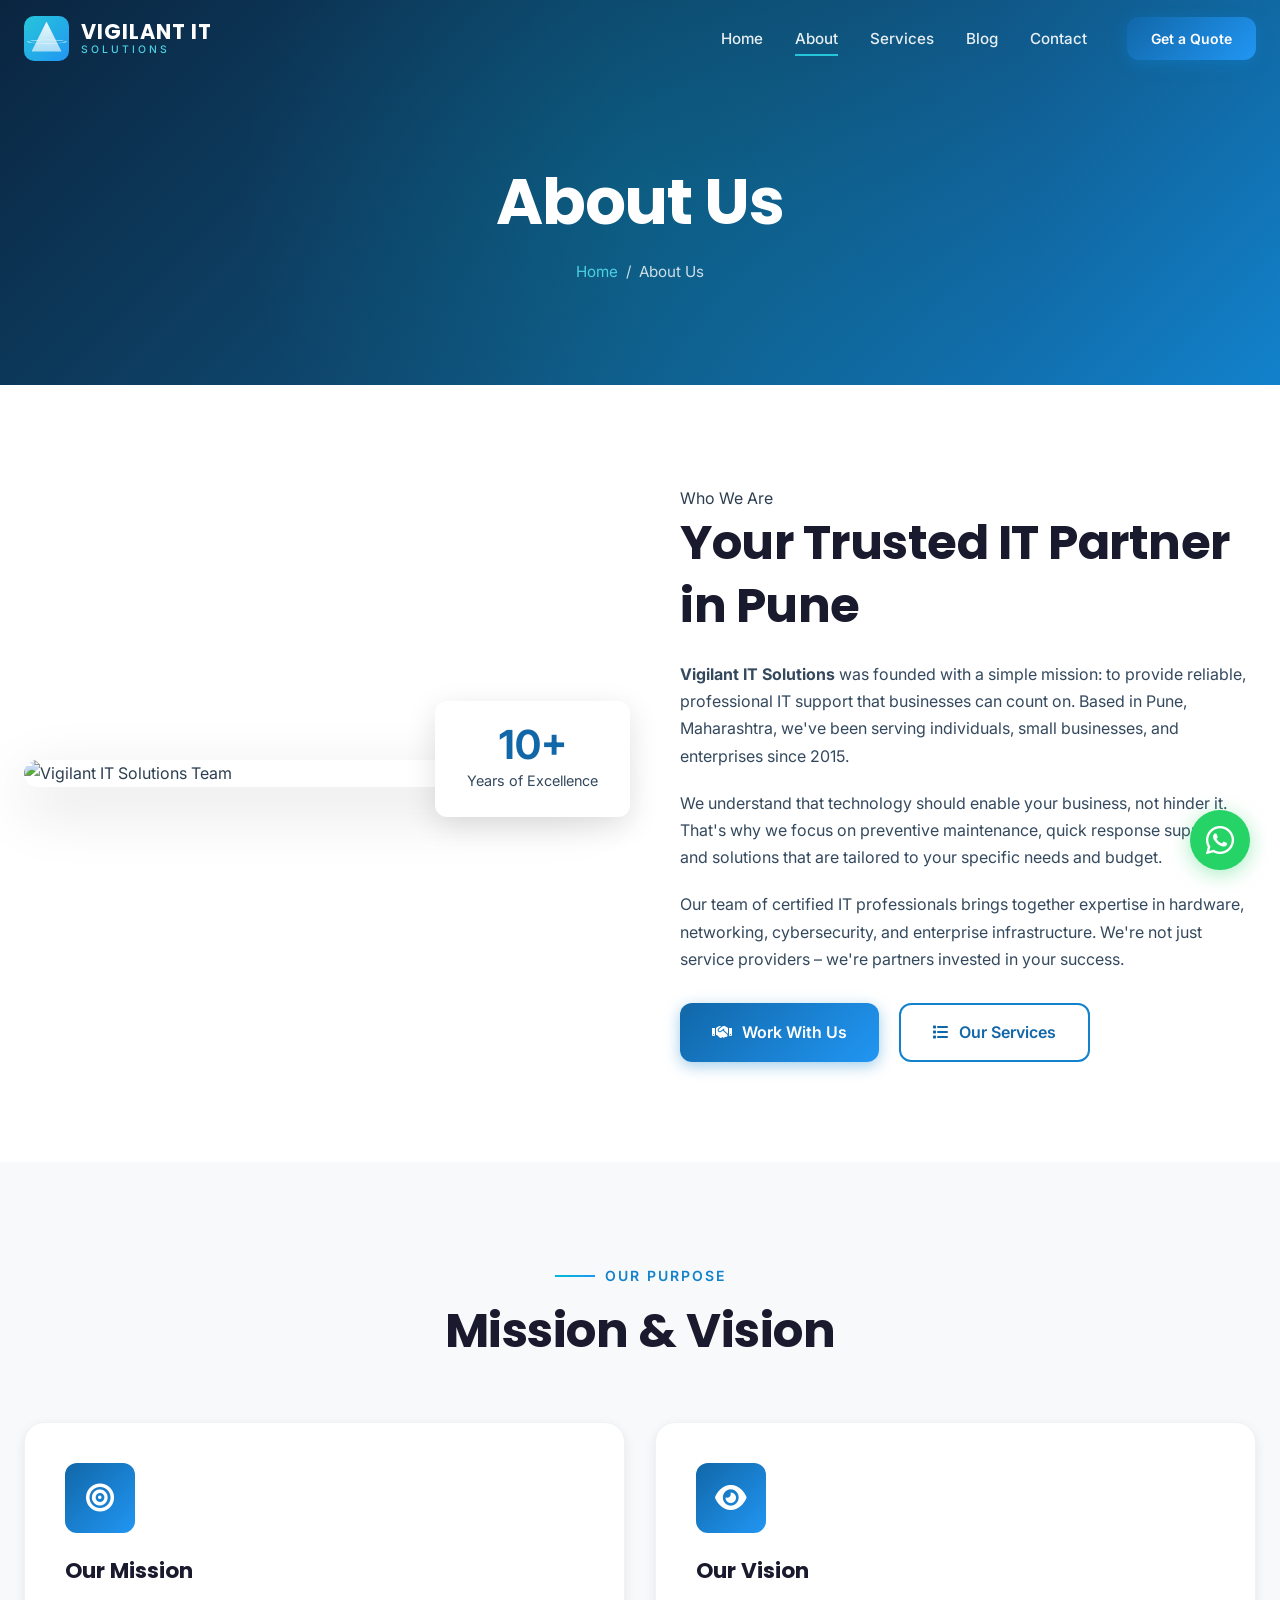
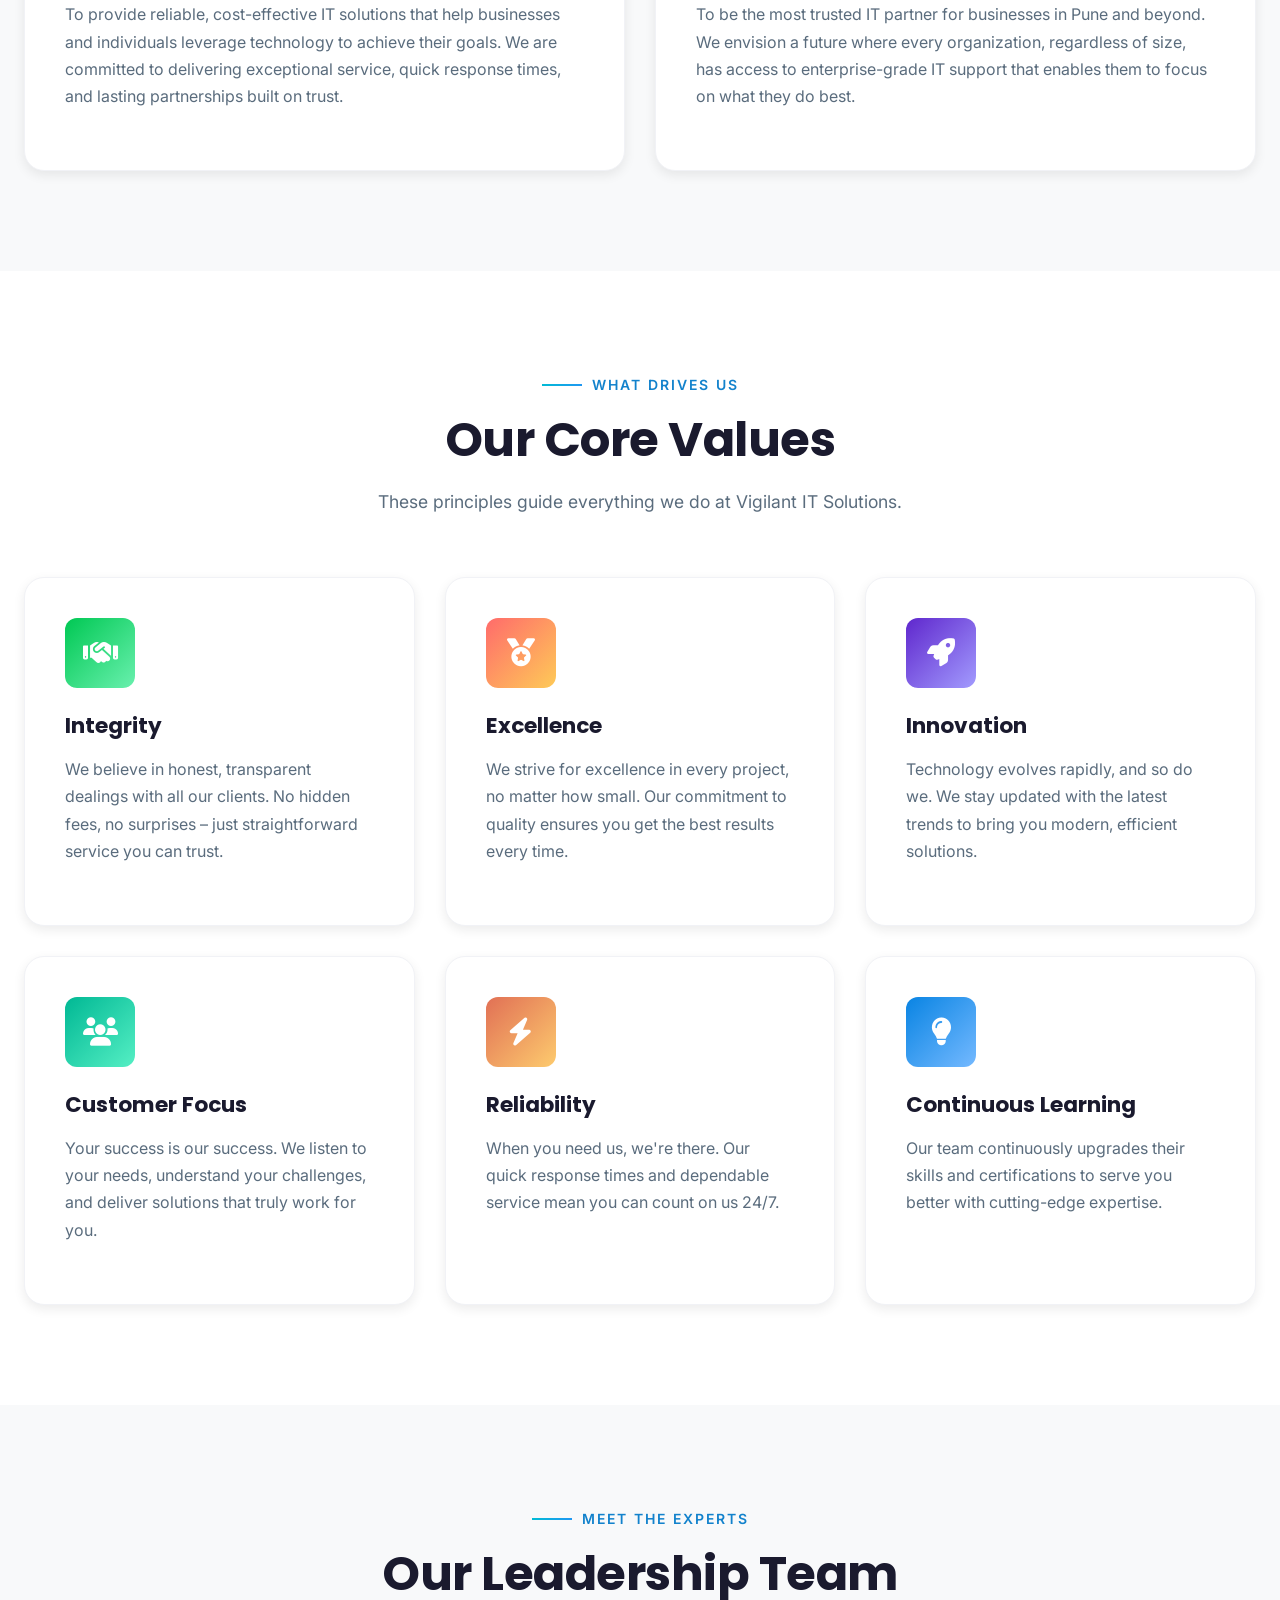
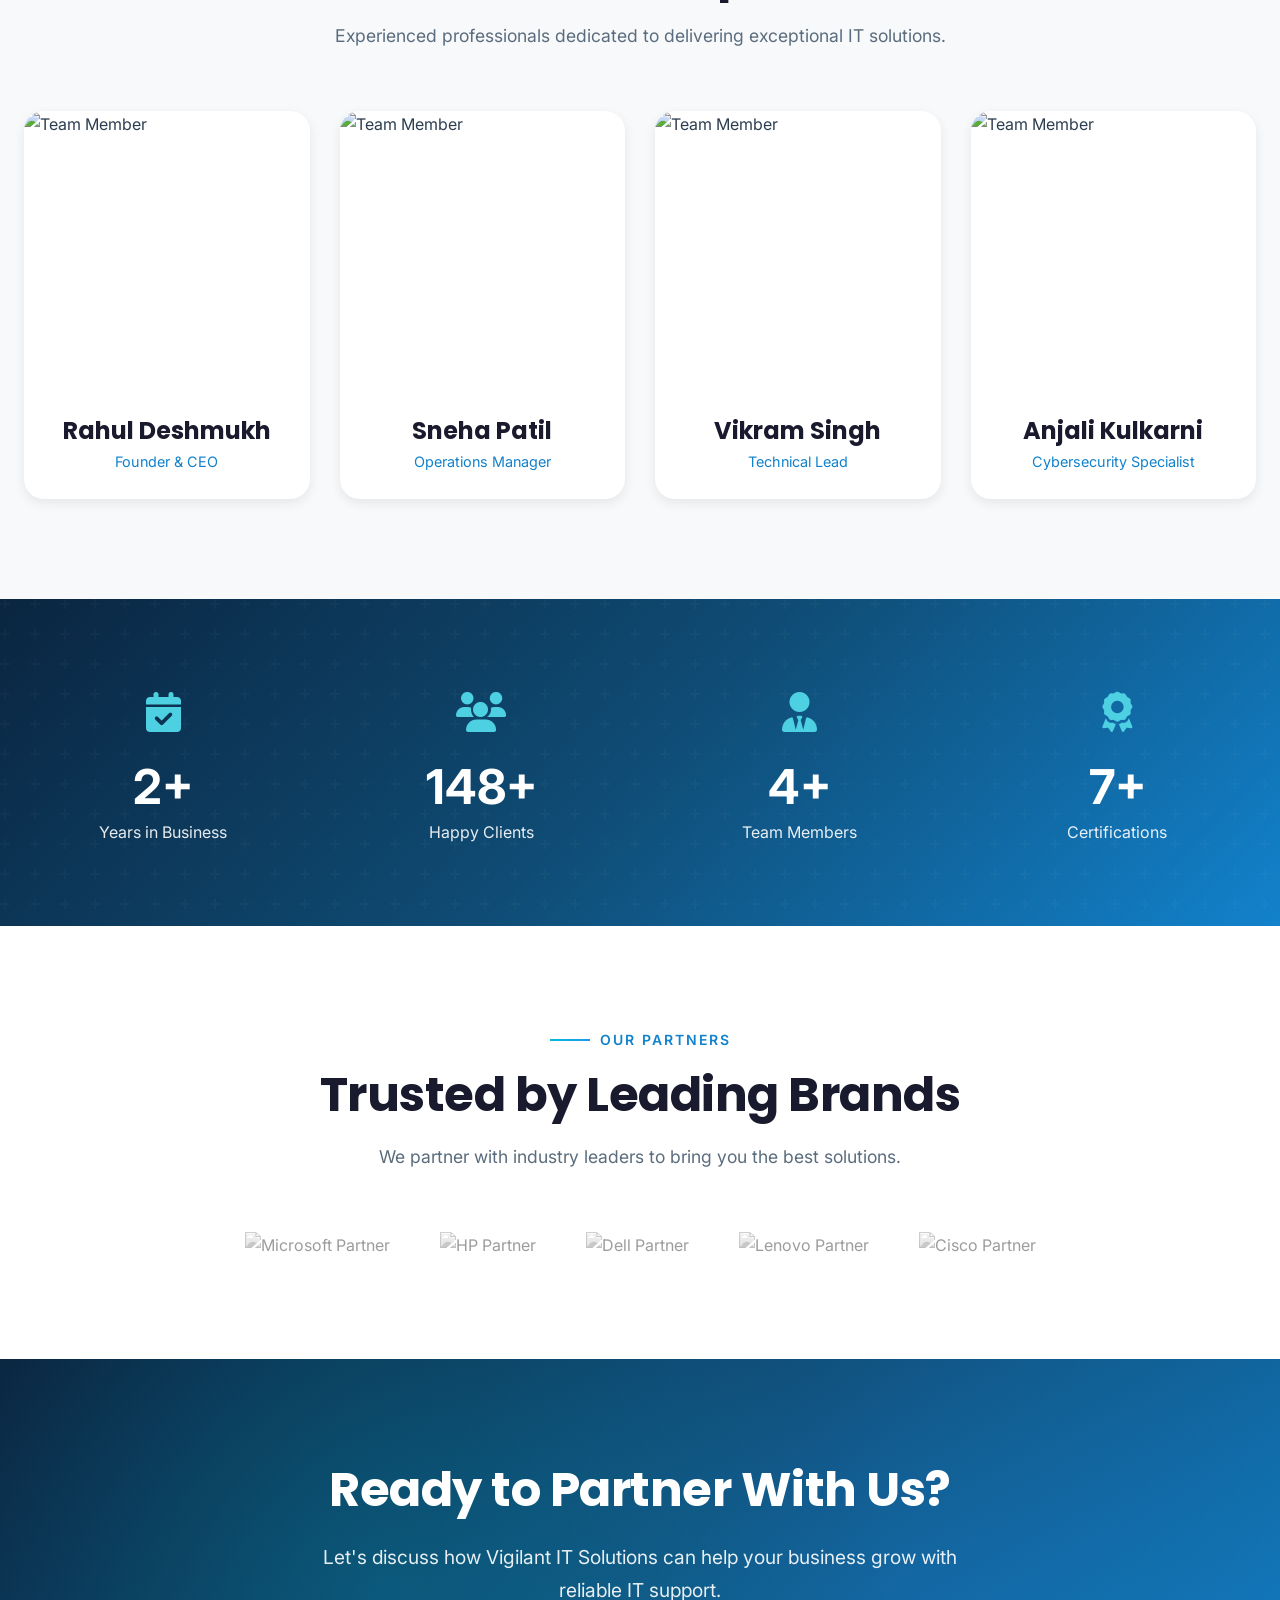
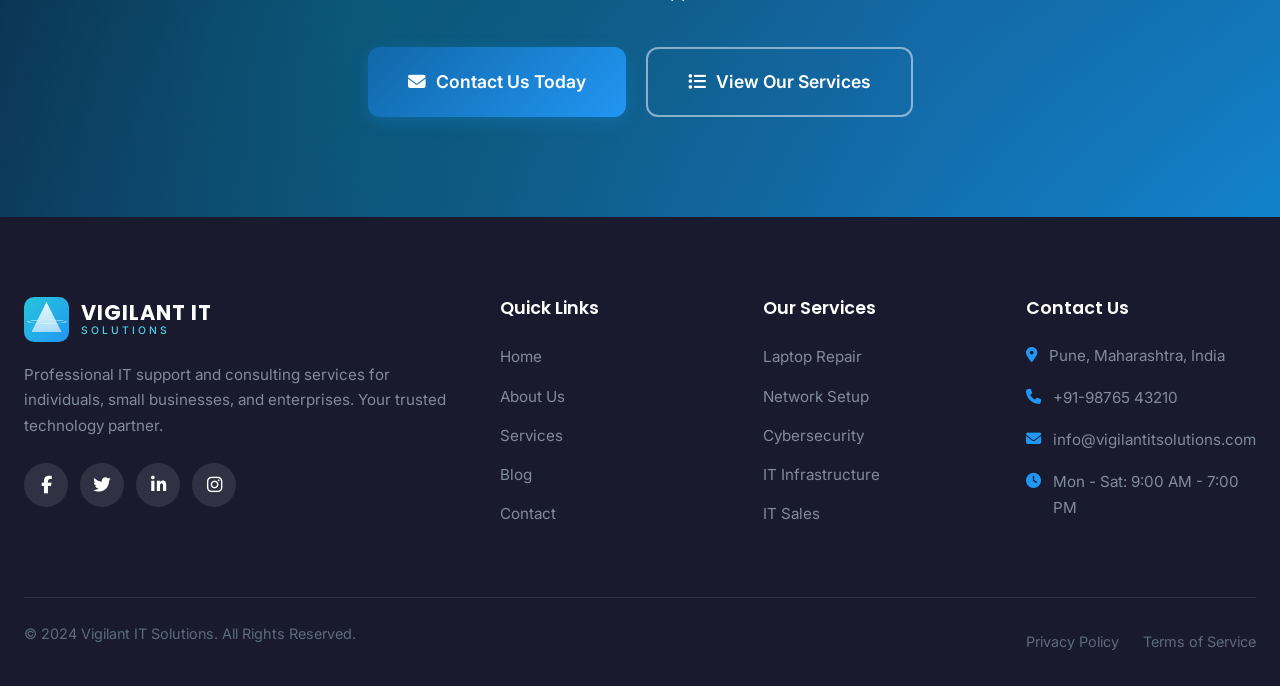
==== commit 85e9c501: "logi fix" ====
--- a/about.html
+++ b/about.html
@@ -28,8 +28,11 @@
     <header class="header scrolled">
         <div class="container">
             <a href="index.html" class="logo">
-                <img src="assets/images/logo.jpg" alt="Vigilant IT Solutions Logo">
-                <span>Vigilant IT</span>
+                <div class="logo-icon"></div>
+                <div class="logo-text">
+                    <span class="brand-name">Vigilant IT</span>
+                    <span class="brand-tagline">Solutions</span>
+                </div>
             </a>
             
             <nav class="nav-menu">
@@ -394,7 +397,11 @@
             <div class="footer-grid">
                 <div class="footer-brand">
                     <a href="index.html" class="logo">
-                        <img src="assets/images/logo.jpg" alt="Vigilant IT Solutions">
+                        <div class="logo-icon"></div>
+                        <div class="logo-text">
+                            <span class="brand-name">Vigilant IT</span>
+                            <span class="brand-tagline">Solutions</span>
+                        </div>
                     </a>
                     <p>Professional IT support and consulting services for individuals, small businesses, and enterprises. Your trusted technology partner.</p>
                     <div class="footer-social">
--- a/css/styles.css
+++ b/css/styles.css
@@ -356,33 +356,94 @@
 .logo {
     display: flex;
     align-items: center;
-    gap: 16px;
+    gap: 12px;
     z-index: 1001;
 }
 
+.logo-icon {
+    width: 45px;
+    height: 45px;
+    background: linear-gradient(135deg, var(--accent-400) 0%, var(--primary-400) 100%);
+    border-radius: 10px;
+    display: flex;
+    align-items: center;
+    justify-content: center;
+    position: relative;
+    overflow: hidden;
+}
+
+.logo-icon::before {
+    content: '';
+    position: absolute;
+    width: 30px;
+    height: 30px;
+    background: linear-gradient(180deg, rgba(255,255,255,0.9) 0%, rgba(255,255,255,0.6) 100%);
+    clip-path: polygon(50% 0%, 100% 100%, 0% 100%);
+    transform: translateY(-2px);
+}
+
+.logo-icon::after {
+    content: '';
+    position: absolute;
+    width: 40px;
+    height: 12px;
+    border: 2px solid rgba(255,255,255,0.5);
+    border-radius: 50%;
+    transform: rotateX(70deg) translateY(8px);
+}
+
+.logo-text {
+    display: flex;
+    flex-direction: column;
+    line-height: 1.1;
+}
+
+.logo-text .brand-name {
+    font-family: var(--font-heading);
+    font-size: 1.3rem;
+    font-weight: 700;
+    color: var(--white);
+    letter-spacing: 1px;
+    text-transform: uppercase;
+    transition: var(--transition-normal);
+}
+
+.logo-text .brand-tagline {
+    font-family: var(--font-primary);
+    font-size: 0.65rem;
+    font-weight: 500;
+    color: var(--accent-300);
+    letter-spacing: 3px;
+    text-transform: uppercase;
+    transition: var(--transition-normal);
+}
+
+.header.scrolled .logo-text .brand-name {
+    color: var(--primary-700);
+}
+
+.header.scrolled .logo-text .brand-tagline {
+    color: var(--primary-500);
+}
+
+/* Hide image-based logo, use CSS logo instead */
 .logo img {
-    height: 65px;
-    width: auto;
-    object-fit: contain;
-    image-rendering: -webkit-optimize-contrast;
-    image-rendering: crisp-edges;
-}
-
+    display: none;
+}
+
+/* For pages that still use old logo format */
 .logo span {
     font-family: var(--font-heading);
-    font-size: 1.4rem;
+    font-size: 1.3rem;
     font-weight: 700;
     color: var(--white);
-    transition: var(--transition-normal);
-    white-space: nowrap;
+    letter-spacing: 1px;
+    text-transform: uppercase;
+    transition: var(--transition-normal);
 }
 
 .header.scrolled .logo span {
     color: var(--primary-700);
-}
-
-.header.scrolled .logo img {
-    height: 50px;
 }
 
 .nav-menu {
@@ -478,6 +539,7 @@
     position: relative;
     background: var(--gradient-hero);
     overflow: hidden;
+    padding-top: 100px;
 }
 
 .hero::before {
@@ -583,6 +645,7 @@
 
 .hero-content {
     color: var(--white);
+    padding-top: 40px;
 }
 
 .hero-badge {
@@ -1107,9 +1170,16 @@
     border-bottom: 1px solid rgba(255, 255, 255, 0.1);
 }
 
-.footer-brand .logo img {
-    height: 70px;
-    width: auto;
+.footer-brand .logo {
+    margin-bottom: 10px;
+}
+
+.footer-brand .logo .brand-name {
+    color: var(--white);
+}
+
+.footer-brand .logo .brand-tagline {
+    color: var(--accent-300);
 }
 
 .footer-brand p {
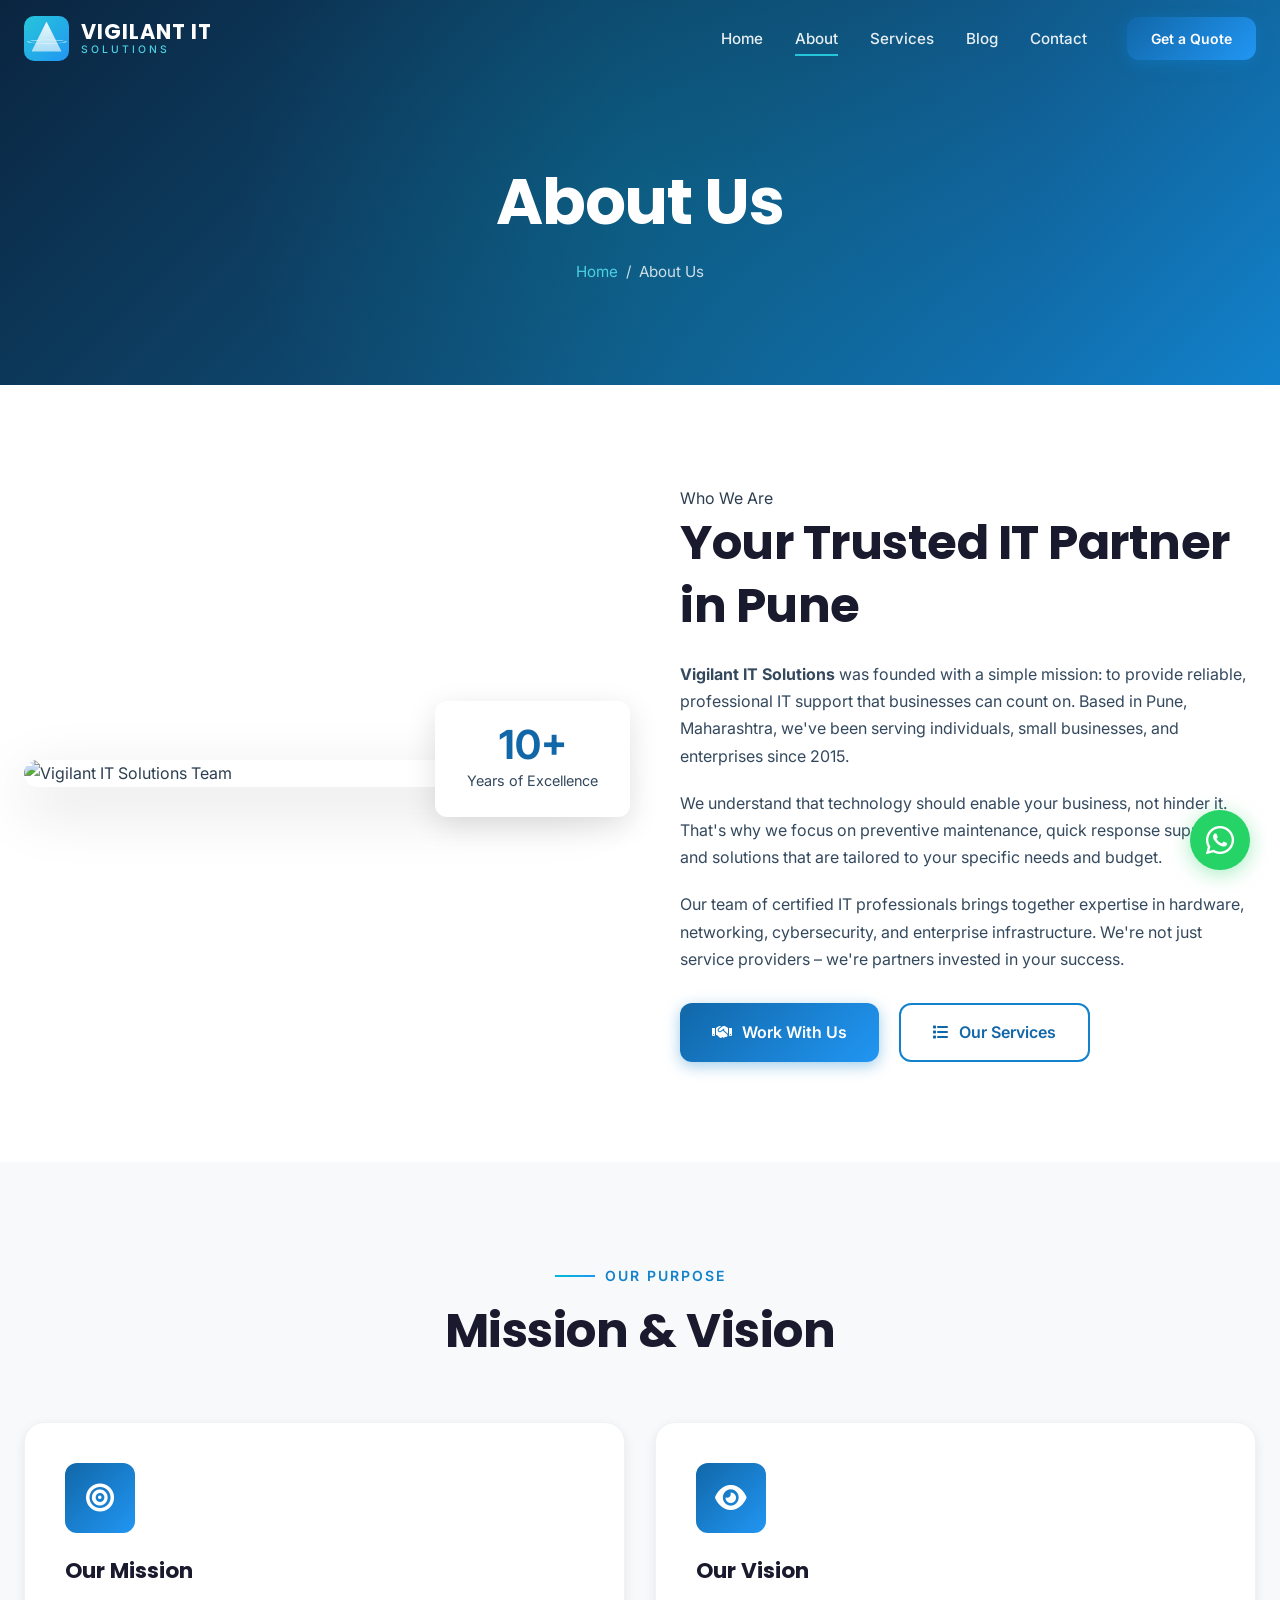
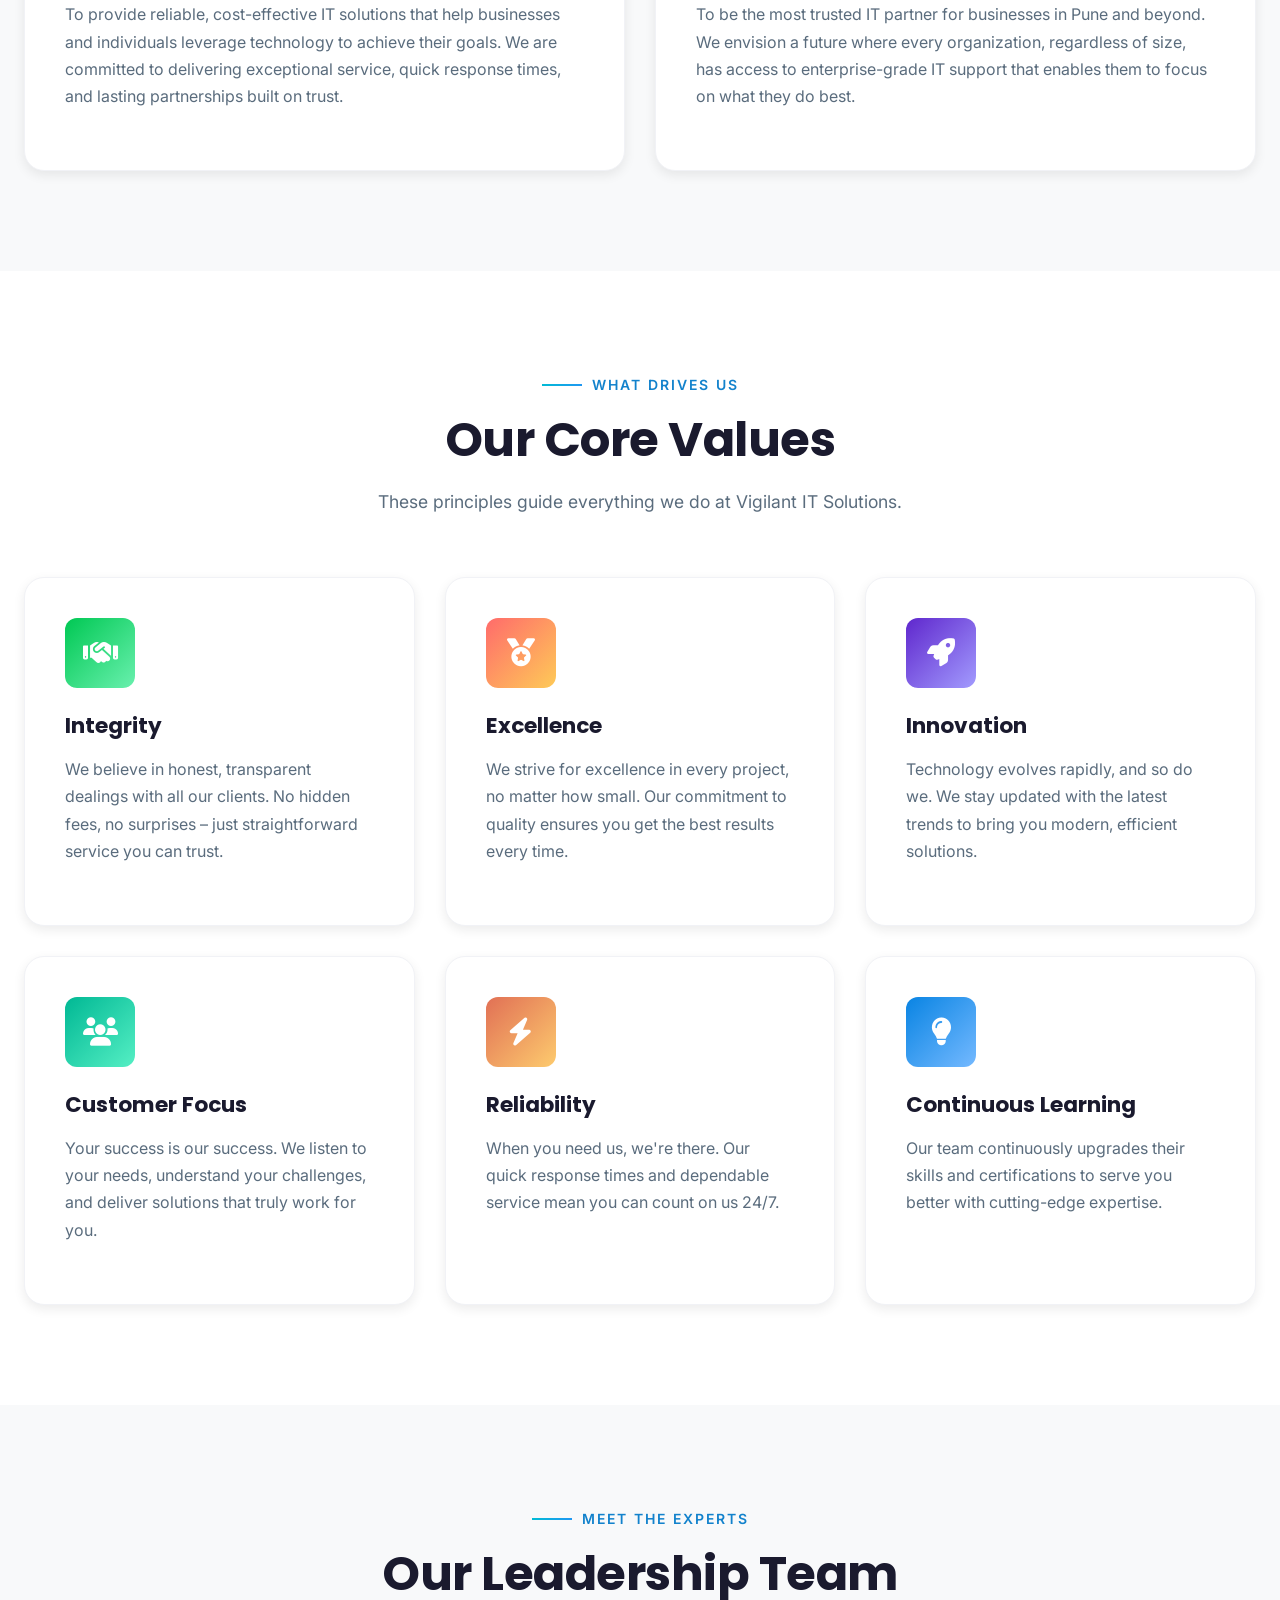
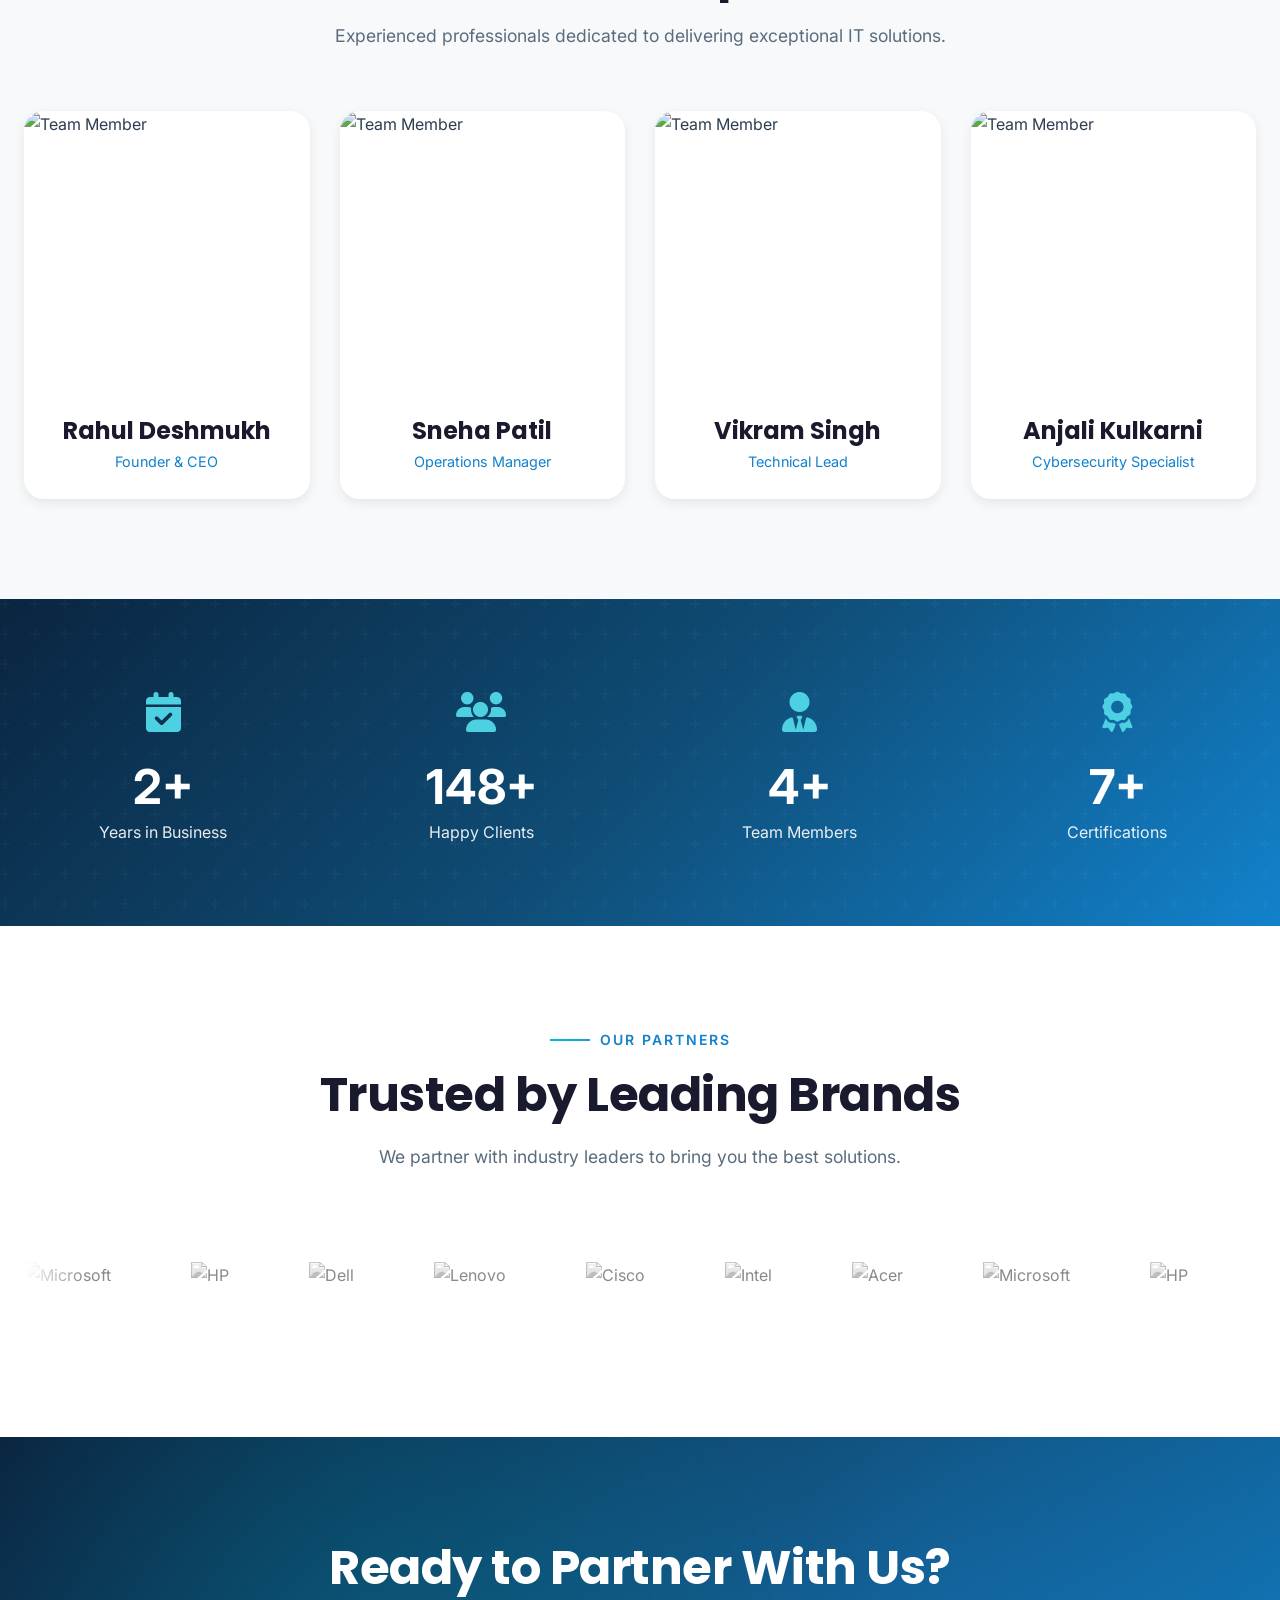
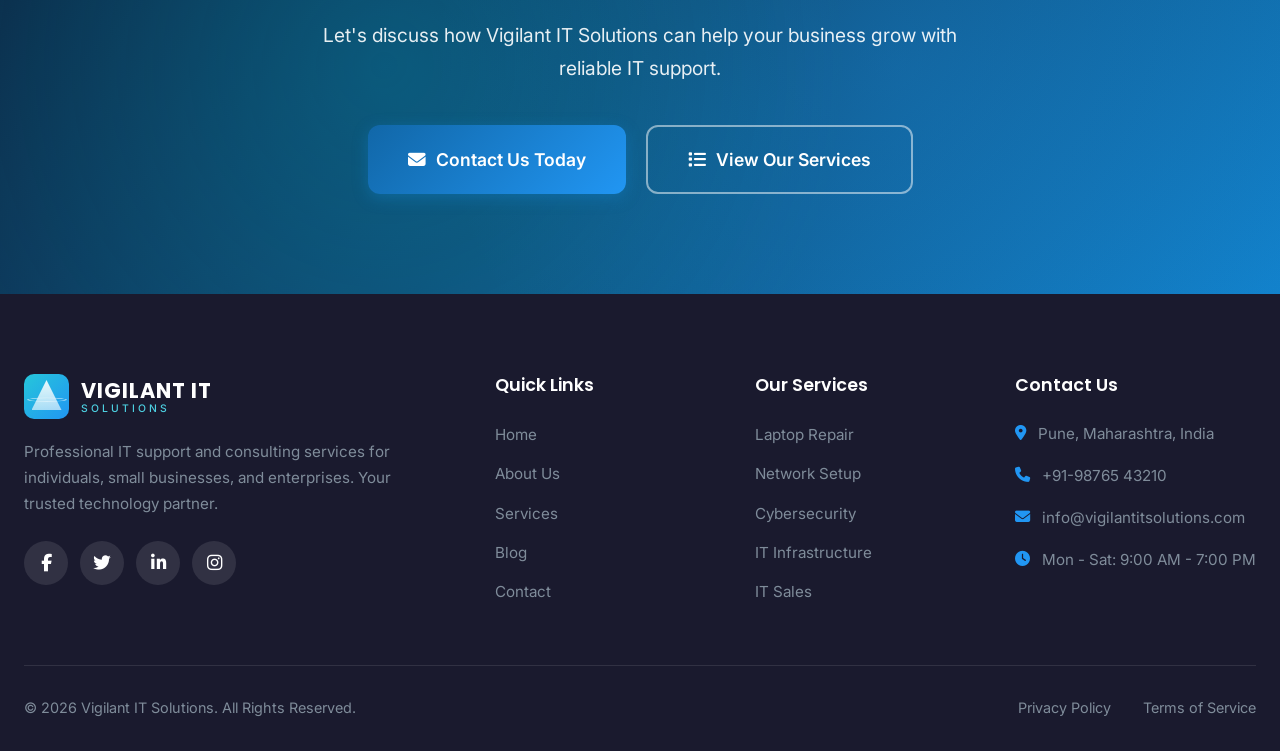
==== commit 4b50d77c: "major enhancements and fixes" ====
--- a/about.html
+++ b/about.html
@@ -347,22 +347,25 @@
                 <p>We partner with industry leaders to bring you the best solutions.</p>
             </div>
             
-            <div class="clients-grid fade-in">
-                <img src="https://upload.wikimedia.org/wikipedia/commons/thumb/4/44/Microsoft_logo.svg/200px-Microsoft_logo.svg.png" 
-                     alt="Microsoft Partner" 
-                     class="client-logo">
-                <img src="https://upload.wikimedia.org/wikipedia/commons/thumb/a/ad/HP_logo_2012.svg/150px-HP_logo_2012.svg.png" 
-                     alt="HP Partner" 
-                     class="client-logo">
-                <img src="https://upload.wikimedia.org/wikipedia/commons/thumb/4/48/Dell_Logo.svg/150px-Dell_Logo.svg.png" 
-                     alt="Dell Partner" 
-                     class="client-logo">
-                <img src="https://upload.wikimedia.org/wikipedia/commons/thumb/b/b8/Lenovo_logo_2015.svg/200px-Lenovo_logo_2015.svg.png" 
-                     alt="Lenovo Partner" 
-                     class="client-logo">
-                <img src="https://upload.wikimedia.org/wikipedia/commons/thumb/2/24/Cisco_logo.svg/150px-Cisco_logo.svg.png" 
-                     alt="Cisco Partner" 
-                     class="client-logo">
+            <div class="partners-marquee">
+                <div class="partners-track">
+                    <!-- First set of logos -->
+                    <img src="https://cdn.worldvectorlogo.com/logos/microsoft-5.svg" alt="Microsoft" class="client-logo">
+                    <img src="https://cdn.worldvectorlogo.com/logos/hp-2.svg" alt="HP" class="client-logo">
+                    <img src="https://cdn.worldvectorlogo.com/logos/dell-2.svg" alt="Dell" class="client-logo">
+                    <img src="https://cdn.worldvectorlogo.com/logos/lenovo-2.svg" alt="Lenovo" class="client-logo">
+                    <img src="https://cdn.worldvectorlogo.com/logos/cisco-2.svg" alt="Cisco" class="client-logo">
+                    <img src="https://cdn.worldvectorlogo.com/logos/intel.svg" alt="Intel" class="client-logo">
+                    <img src="https://cdn.worldvectorlogo.com/logos/acer-2.svg" alt="Acer" class="client-logo">
+                    <!-- Duplicate for seamless loop -->
+                    <img src="https://cdn.worldvectorlogo.com/logos/microsoft-5.svg" alt="Microsoft" class="client-logo">
+                    <img src="https://cdn.worldvectorlogo.com/logos/hp-2.svg" alt="HP" class="client-logo">
+                    <img src="https://cdn.worldvectorlogo.com/logos/dell-2.svg" alt="Dell" class="client-logo">
+                    <img src="https://cdn.worldvectorlogo.com/logos/lenovo-2.svg" alt="Lenovo" class="client-logo">
+                    <img src="https://cdn.worldvectorlogo.com/logos/cisco-2.svg" alt="Cisco" class="client-logo">
+                    <img src="https://cdn.worldvectorlogo.com/logos/intel.svg" alt="Intel" class="client-logo">
+                    <img src="https://cdn.worldvectorlogo.com/logos/acer-2.svg" alt="Acer" class="client-logo">
+                </div>
             </div>
         </div>
     </section>
@@ -457,7 +460,7 @@
             
             <div class="footer-bottom">
                 <p class="footer-copyright">
-                    &copy; 2024 Vigilant IT Solutions. All Rights Reserved.
+                    &copy; 2026 Vigilant IT Solutions. All Rights Reserved.
                 </p>
                 <div class="footer-legal">
                     <a href="#">Privacy Policy</a>
--- a/css/styles.css
+++ b/css/styles.css
@@ -539,7 +539,7 @@
     position: relative;
     background: var(--gradient-hero);
     overflow: hidden;
-    padding-top: 100px;
+    padding: 120px 0 80px;
 }
 
 .hero::before {
@@ -754,6 +754,8 @@
     font-weight: 700;
     color: var(--white);
     line-height: 1;
+    font-feature-settings: normal;
+    font-variant-numeric: normal;
 }
 
 .hero-stat-label {
@@ -969,7 +971,7 @@
 }
 
 .why-us-item h4 {
-    margin-bottom: 8px;
+    margin-bottom: 44px;
     font-size: 1.15rem;
 }
 
@@ -1246,28 +1248,36 @@
 .footer-contact-item i {
     color: var(--primary-400);
     margin-top: 4px;
+    flex-shrink: 0;
+}
+
+.footer-contact-item span {
+    white-space: nowrap;
 }
 
 .footer-bottom {
-    padding: 24px 0;
+    padding: 30px 0;
     display: flex;
     justify-content: space-between;
     align-items: center;
 }
 
 .footer-copyright {
-    color: var(--neutral-500);
+    color: var(--neutral-400);
     font-size: 0.9rem;
+    margin: 0;
 }
 
 .footer-legal {
     display: flex;
-    gap: 24px;
+    align-items: center;
+    gap: 32px;
 }
 
 .footer-legal a {
-    color: var(--neutral-500);
+    color: var(--neutral-400);
     font-size: 0.9rem;
+    transition: var(--transition-normal);
 }
 
 .footer-legal a:hover {
@@ -1883,16 +1893,17 @@
 
 /* Map */
 .contact-map {
-    margin-top: 60px;
+    width: 100%;
     border-radius: var(--radius-lg);
     overflow: hidden;
-    box-shadow: var(--shadow-md);
+    box-shadow: var(--shadow-lg);
 }
 
 .contact-map iframe {
     width: 100%;
     height: 400px;
     border: none;
+    display: block;
 }
 
 /* ============================================
@@ -1957,8 +1968,53 @@
 }
 
 /* ============================================
-   CLIENTS/PARTNERS SECTION
-   ============================================ */
+   CLIENTS/PARTNERS SECTION - Marquee Style
+   ============================================ */
+.partners-marquee {
+    width: 100%;
+    overflow: hidden;
+    padding: 30px 0;
+    mask-image: linear-gradient(90deg, transparent, white 5%, white 95%, transparent);
+    -webkit-mask-image: linear-gradient(90deg, transparent, white 5%, white 95%, transparent);
+}
+
+.partners-track {
+    display: flex;
+    align-items: center;
+    gap: 80px;
+    animation: marquee 25s linear infinite;
+    width: max-content;
+}
+
+.partners-track:hover {
+    animation-play-state: paused;
+}
+
+@keyframes marquee {
+    0% {
+        transform: translateX(0);
+    }
+    100% {
+        transform: translateX(-50%);
+    }
+}
+
+.partners-track .client-logo {
+    height: 45px;
+    width: auto;
+    opacity: 0.6;
+    filter: grayscale(100%);
+    transition: var(--transition-normal);
+    flex-shrink: 0;
+}
+
+.partners-track .client-logo:hover {
+    opacity: 1;
+    filter: grayscale(0%);
+    transform: scale(1.1);
+}
+
+/* Static grid (for non-marquee use) */
 .clients-grid {
     display: flex;
     justify-content: center;
@@ -1967,14 +2023,14 @@
     gap: 50px;
 }
 
-.client-logo {
+.clients-grid .client-logo {
     opacity: 0.5;
     filter: grayscale(100%);
     transition: var(--transition-normal);
     max-height: 50px;
 }
 
-.client-logo:hover {
+.clients-grid .client-logo:hover {
     opacity: 1;
     filter: grayscale(0%);
 }
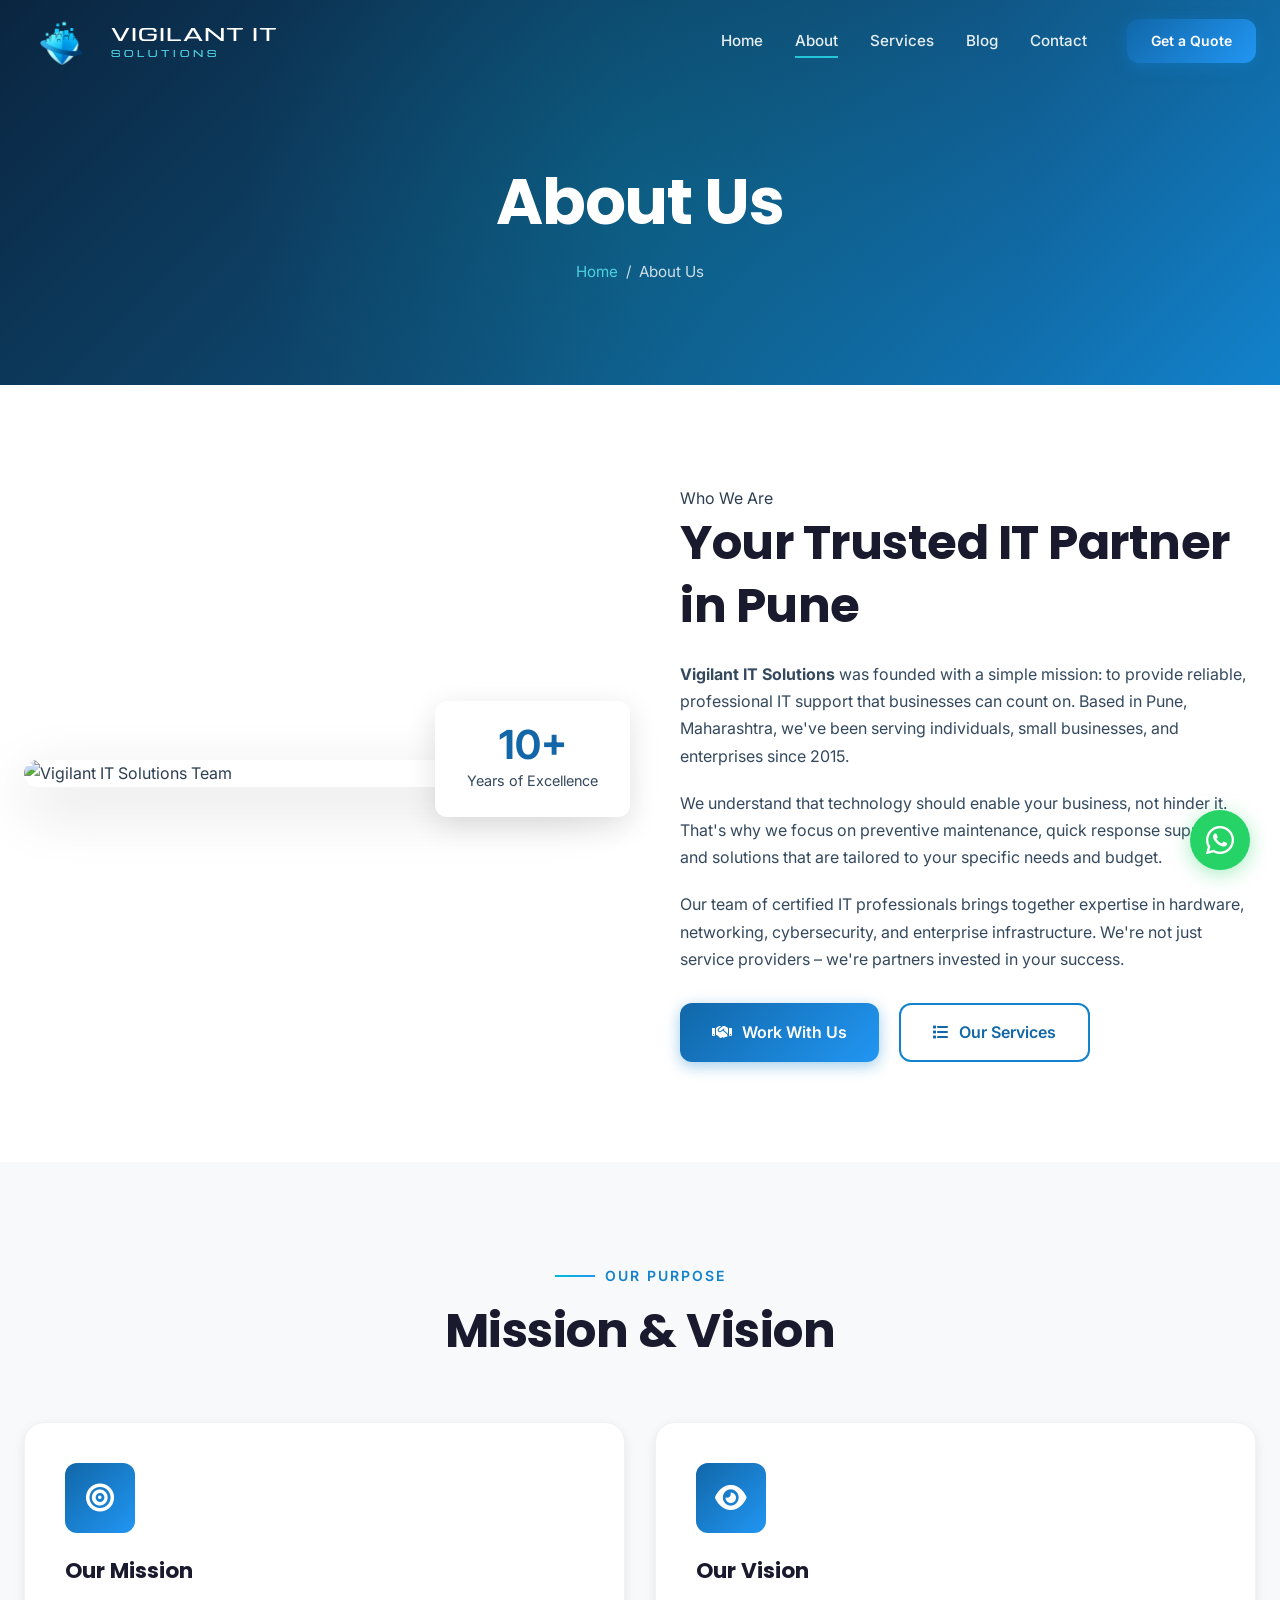
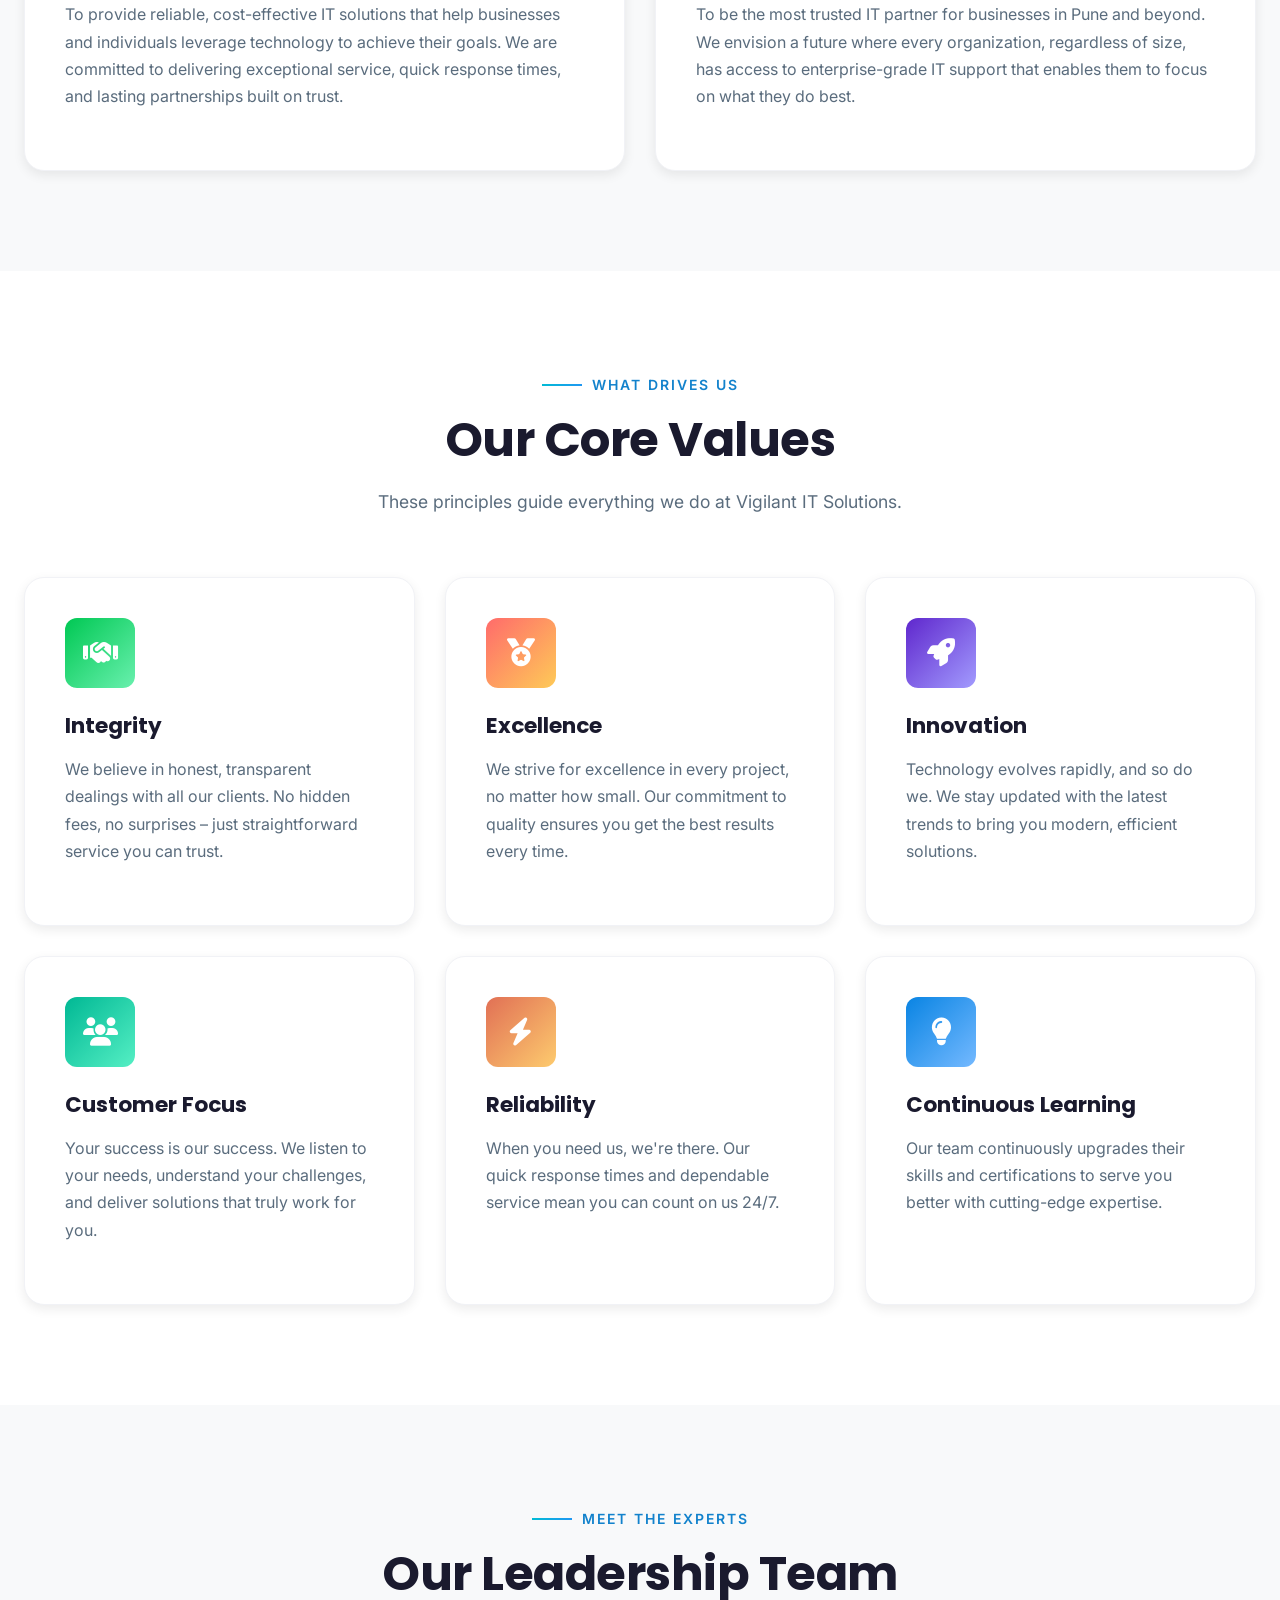
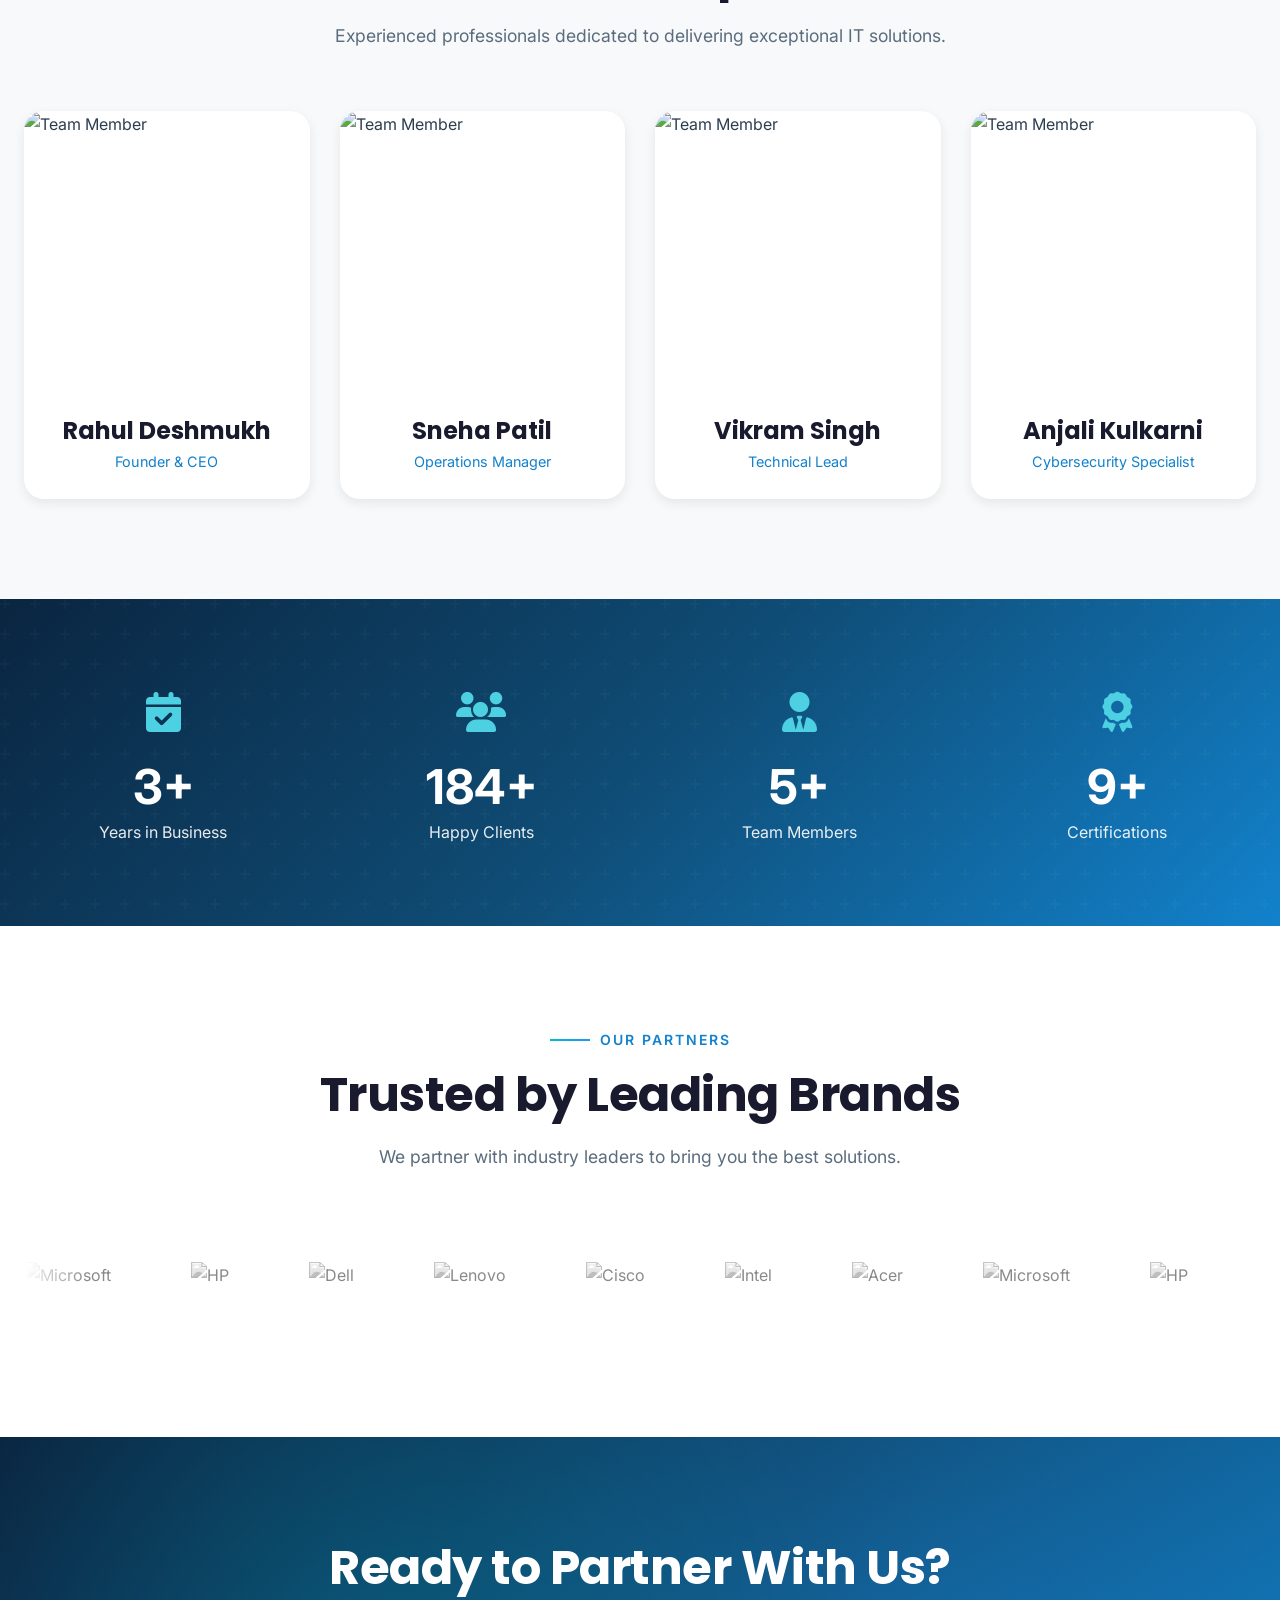
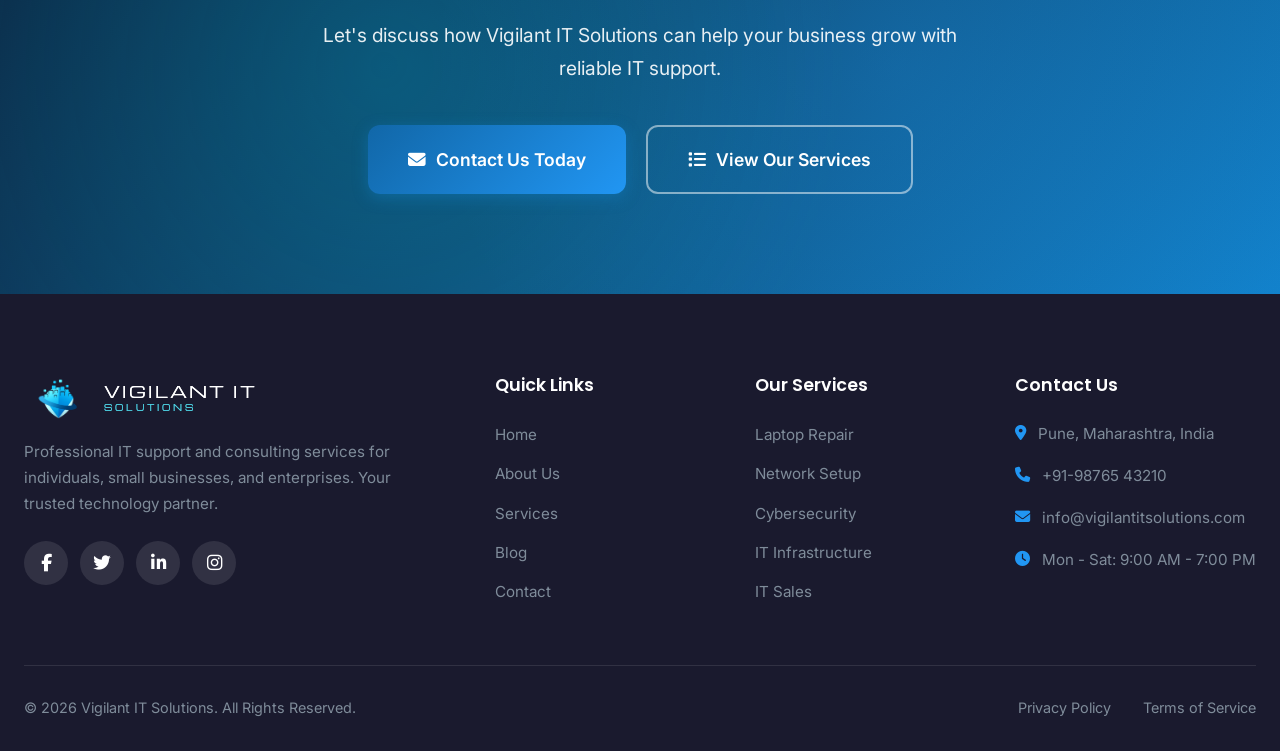
==== commit 19831fc2: "final proototype" ====
--- a/about.html
+++ b/about.html
@@ -8,12 +8,12 @@
     <title>About Us | Vigilant IT Solutions</title>
     
     <!-- Favicon -->
-    <link rel="icon" type="image/png" href="assets/images/logo.jpg">
+    <link rel="icon" type="image/png" href="assets/images/vigilant-logo.png">
     
     <!-- Google Fonts -->
     <link rel="preconnect" href="https://fonts.googleapis.com">
     <link rel="preconnect" href="https://fonts.gstatic.com" crossorigin>
-    <link href="https://fonts.googleapis.com/css2?family=Inter:wght@300;400;500;600;700&family=Poppins:wght@400;500;600;700;800&display=swap" rel="stylesheet">
+    <link href="https://fonts.googleapis.com/css2?family=Inter:wght@300;400;500;600;700&family=Poppins:wght@400;500;600;700;800&family=Michroma&display=swap" rel="stylesheet">
     
     <!-- Font Awesome Icons -->
     <link rel="stylesheet" href="https://cdnjs.cloudflare.com/ajax/libs/font-awesome/6.4.0/css/all.min.css">
@@ -28,7 +28,7 @@
     <header class="header scrolled">
         <div class="container">
             <a href="index.html" class="logo">
-                <div class="logo-icon"></div>
+                <img src="assets/images/vigilant-logo.png" alt="Vigilant IT Solutions" class="logo-img">
                 <div class="logo-text">
                     <span class="brand-name">Vigilant IT</span>
                     <span class="brand-tagline">Solutions</span>
@@ -400,7 +400,7 @@
             <div class="footer-grid">
                 <div class="footer-brand">
                     <a href="index.html" class="logo">
-                        <div class="logo-icon"></div>
+                        <img src="assets/images/vigilant-logo.png" alt="Vigilant IT Solutions" class="logo-img">
                         <div class="logo-text">
                             <span class="brand-name">Vigilant IT</span>
                             <span class="brand-tagline">Solutions</span>
--- a/css/styles.css
+++ b/css/styles.css
@@ -360,76 +360,51 @@
     z-index: 1001;
 }
 
-.logo-icon {
-    width: 45px;
-    height: 45px;
-    background: linear-gradient(135deg, var(--accent-400) 0%, var(--primary-400) 100%);
-    border-radius: 10px;
-    display: flex;
-    align-items: center;
-    justify-content: center;
-    position: relative;
-    overflow: hidden;
-}
-
-.logo-icon::before {
-    content: '';
-    position: absolute;
-    width: 30px;
-    height: 30px;
-    background: linear-gradient(180deg, rgba(255,255,255,0.9) 0%, rgba(255,255,255,0.6) 100%);
-    clip-path: polygon(50% 0%, 100% 100%, 0% 100%);
-    transform: translateY(-2px);
-}
-
-.logo-icon::after {
-    content: '';
-    position: absolute;
-    width: 40px;
-    height: 12px;
-    border: 2px solid rgba(255,255,255,0.5);
-    border-radius: 50%;
-    transform: rotateX(70deg) translateY(8px);
+/* Logo Image Styling */
+.logo-img {
+    height: 50px;
+    width: auto;
+    object-fit: contain;
+    transition: var(--transition-normal);
 }
 
 .logo-text {
     display: flex;
     flex-direction: column;
-    line-height: 1.1;
+    line-height: 1.2;
 }
 
 .logo-text .brand-name {
-    font-family: var(--font-heading);
-    font-size: 1.3rem;
-    font-weight: 700;
+    font-family: 'Michroma', sans-serif;
+    font-size: 1.1rem;
+    font-weight: 400;
     color: var(--white);
-    letter-spacing: 1px;
+    letter-spacing: 2px;
     text-transform: uppercase;
+    text-shadow: 0.5px 0 0 currentColor;
     transition: var(--transition-normal);
 }
 
 .logo-text .brand-tagline {
-    font-family: var(--font-primary);
-    font-size: 0.65rem;
-    font-weight: 500;
-    color: var(--accent-300);
-    letter-spacing: 3px;
+    font-family: 'Michroma', sans-serif;
+    font-size: 0.55rem;
+    font-weight: 400;
+    color: #4dd0e1;
+    letter-spacing: 4px;
     text-transform: uppercase;
+    margin-top: 4px;
+    text-shadow: 0.3px 0 0 currentColor;
     transition: var(--transition-normal);
 }
 
 .header.scrolled .logo-text .brand-name {
-    color: var(--primary-700);
+    color: #0a3d62;
 }
 
 .header.scrolled .logo-text .brand-tagline {
-    color: var(--primary-500);
-}
-
-/* Hide image-based logo, use CSS logo instead */
-.logo img {
-    display: none;
-}
+    color: #00838f;
+}
+
 
 /* For pages that still use old logo format */
 .logo span {
@@ -1176,12 +1151,29 @@
     margin-bottom: 10px;
 }
 
+.footer-brand .logo .logo-img {
+    height: 45px;
+    width: auto;
+    object-fit: contain;
+}
+
 .footer-brand .logo .brand-name {
+    font-family: 'Michroma', sans-serif;
+    font-size: 1rem;
+    font-weight: 400;
     color: var(--white);
+    letter-spacing: 2px;
+    text-shadow: 0.5px 0 0 currentColor;
 }
 
 .footer-brand .logo .brand-tagline {
-    color: var(--accent-300);
+    font-family: 'Michroma', sans-serif;
+    font-size: 0.5rem;
+    font-weight: 400;
+    color: #4dd0e1;
+    letter-spacing: 3px;
+    margin-top: 3px;
+    text-shadow: 0.3px 0 0 currentColor;
 }
 
 .footer-brand p {
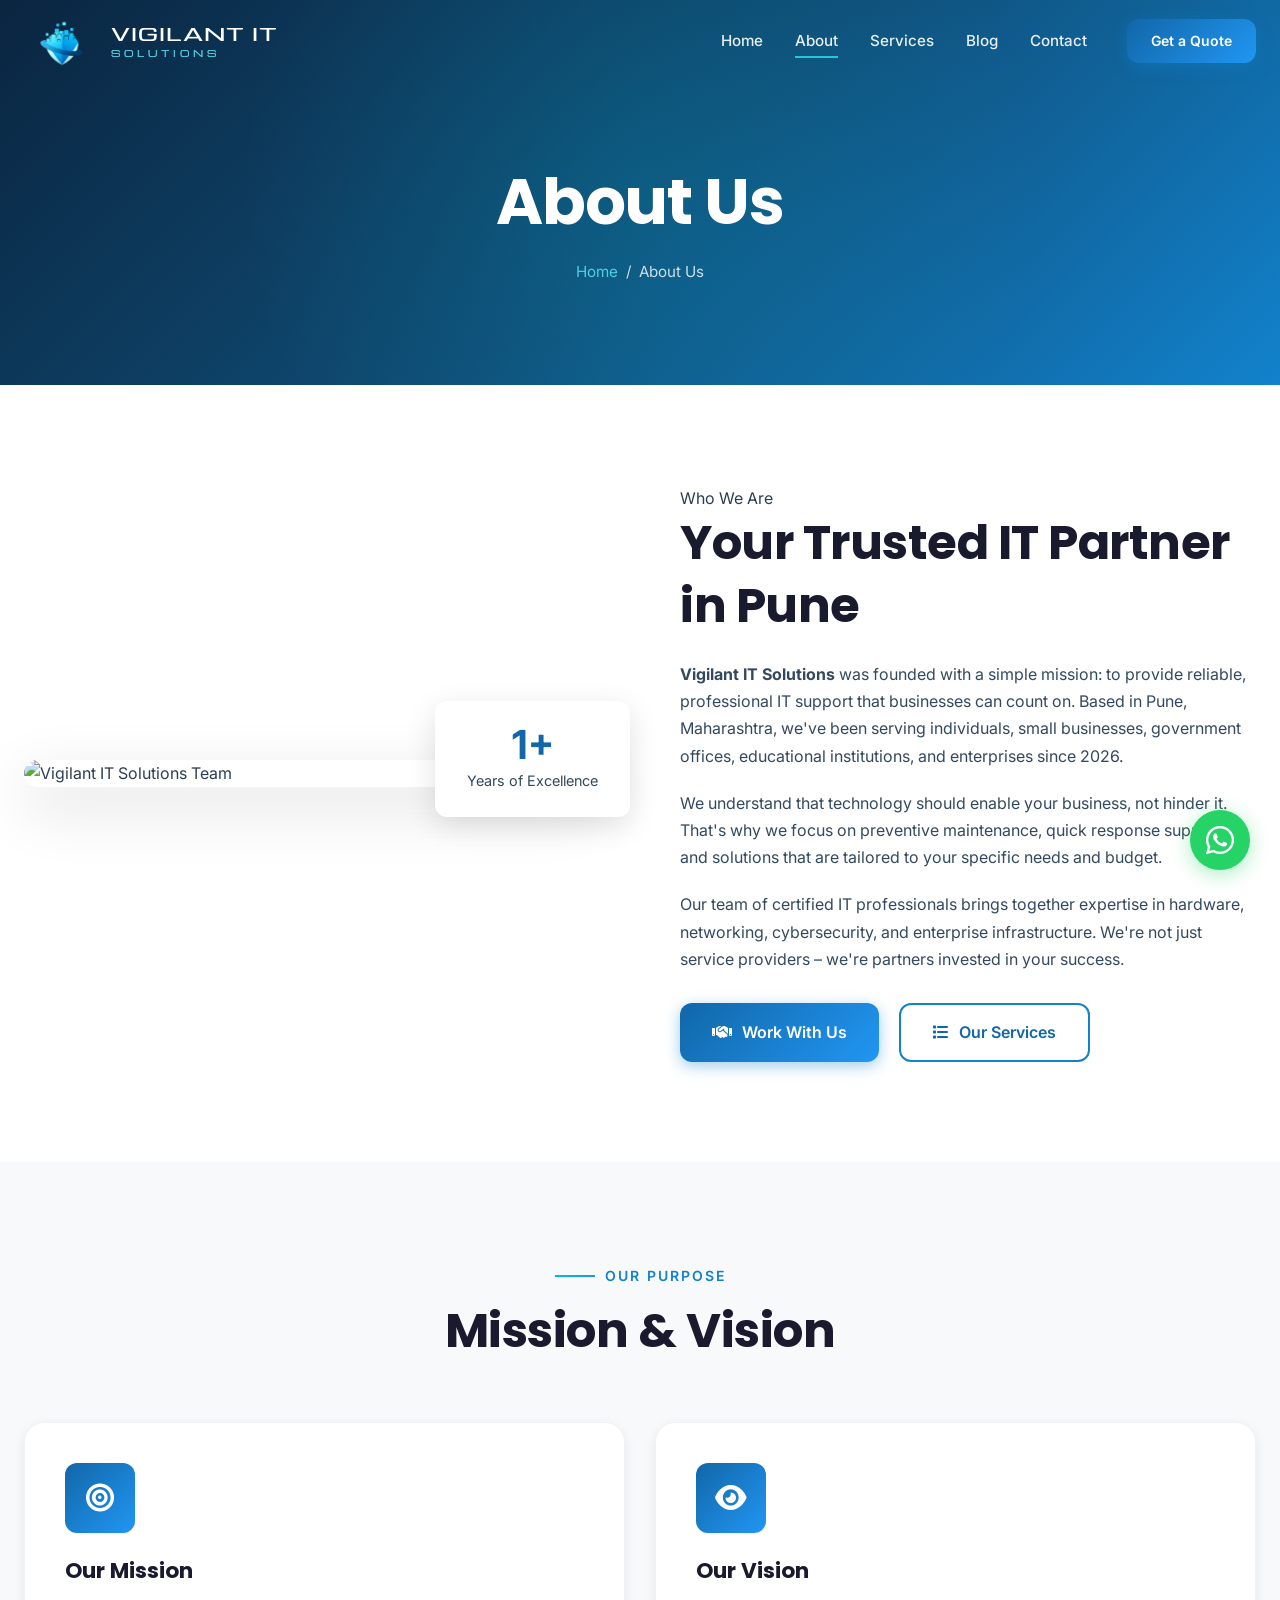
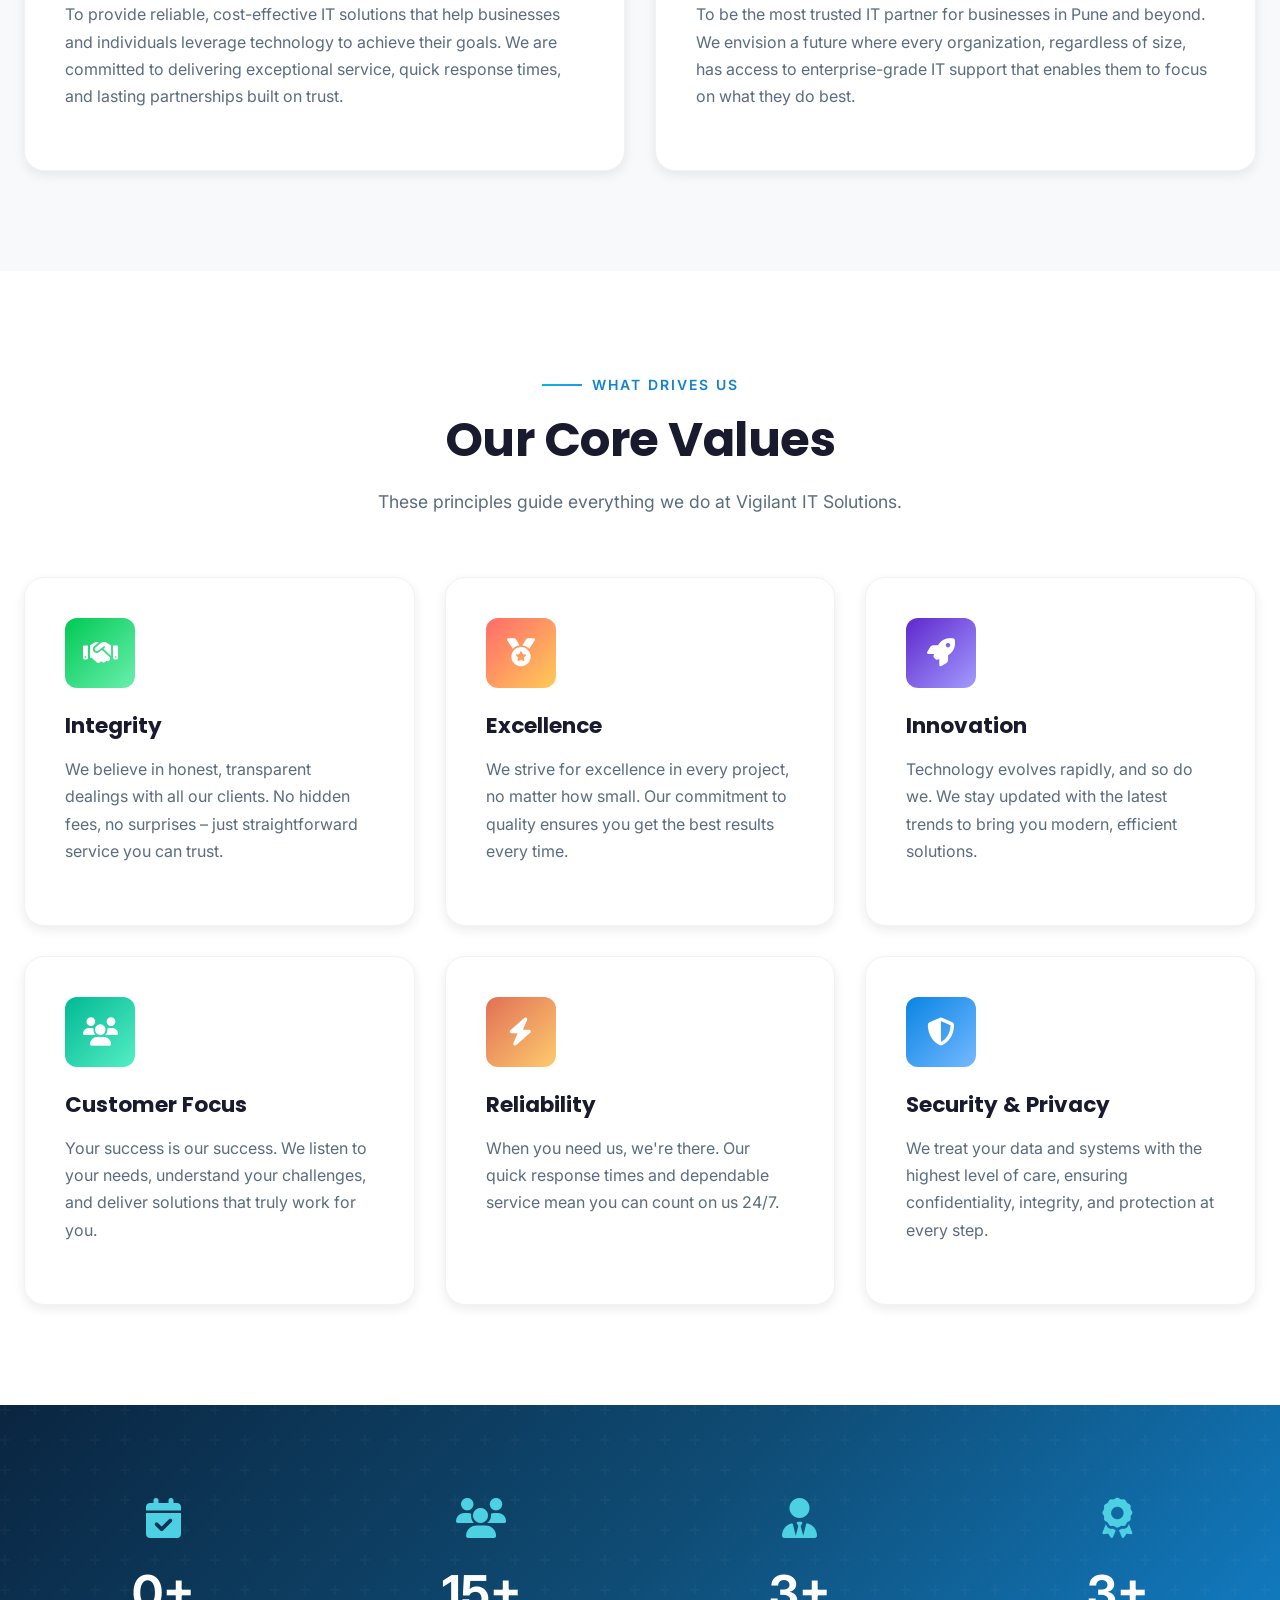
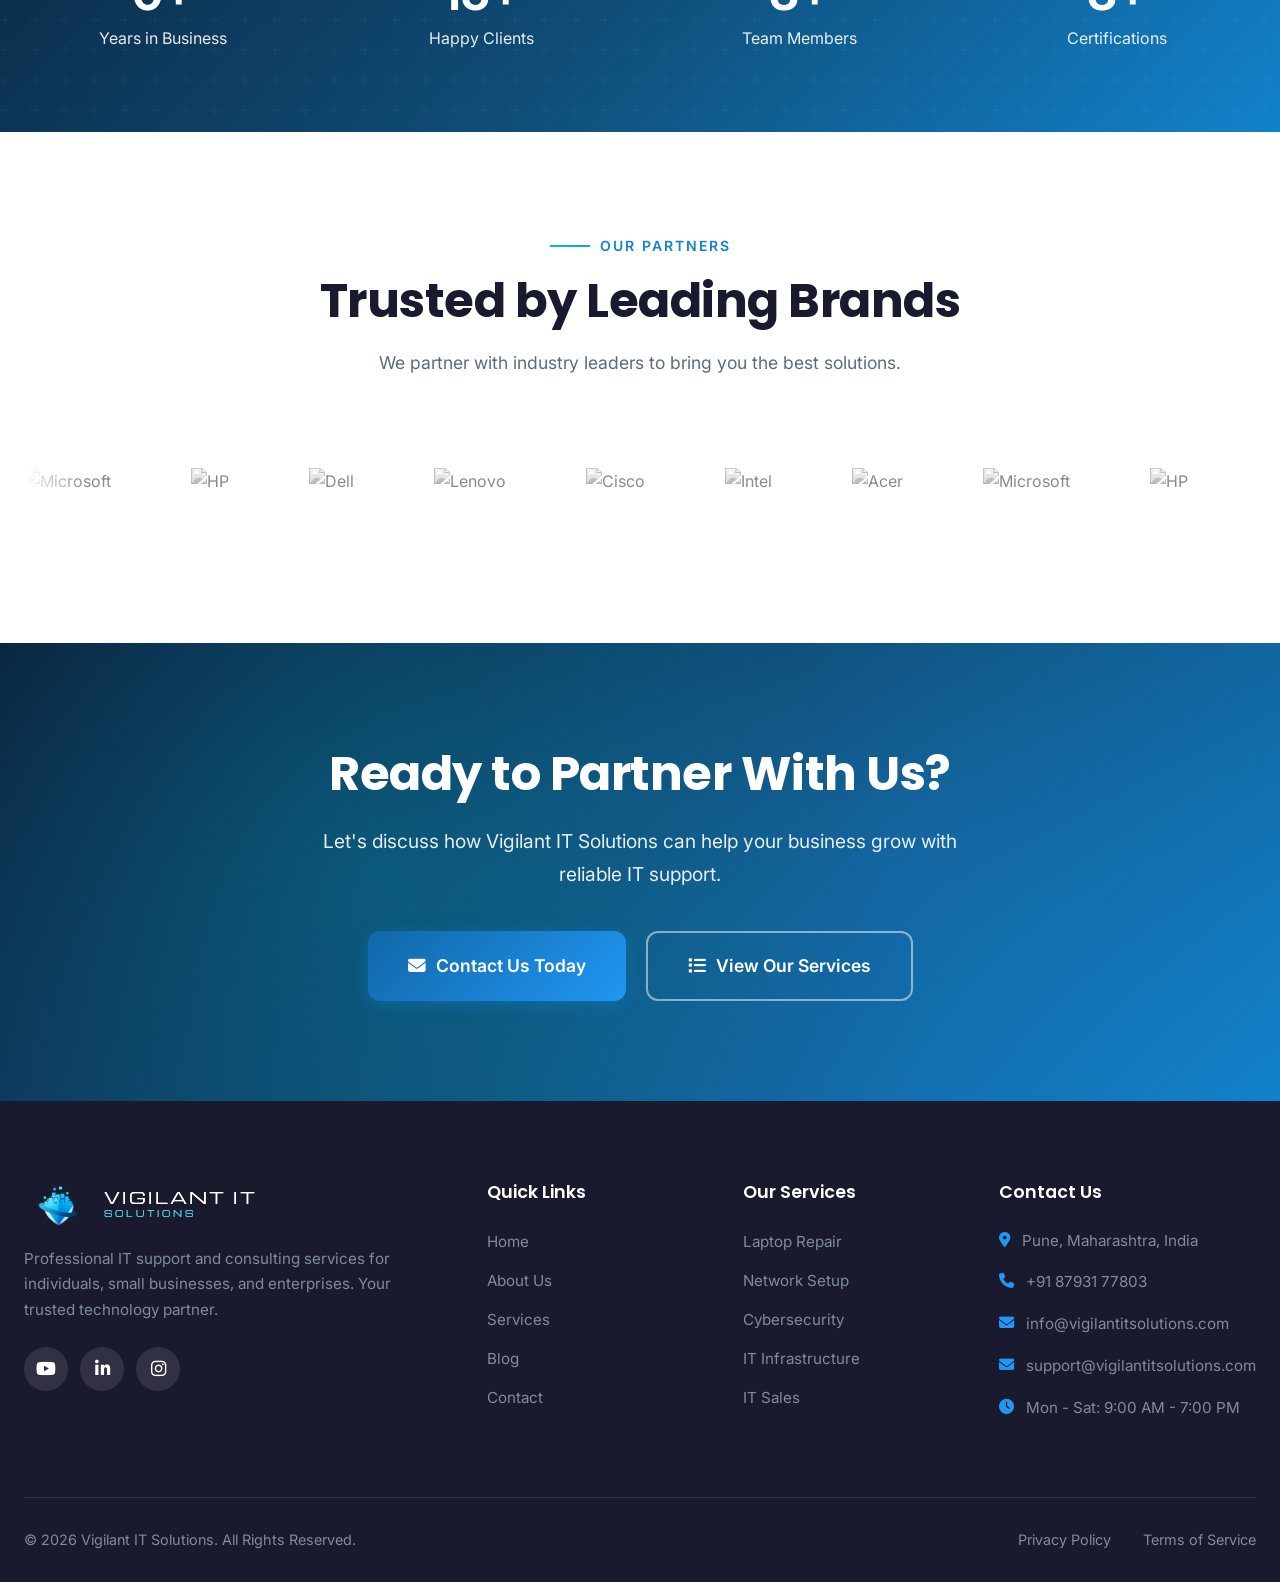
==== commit e4d32503: "Update about page with revised company history and statistics; add new services for IT consulting an" ====
--- a/about.html
+++ b/about.html
@@ -82,7 +82,7 @@
                     <img src="https://images.unsplash.com/photo-1522071820081-009f0129c71c?w=600&h=500&fit=crop" 
                          alt="Vigilant IT Solutions Team">
                     <div class="about-image-badge">
-                        <div class="number">10+</div>
+                        <div class="number">1+</div>
                         <div class="text">Years of Excellence</div>
                     </div>
                 </div>
@@ -93,7 +93,7 @@
                     <p>
                         <strong>Vigilant IT Solutions</strong> was founded with a simple mission: to provide reliable, 
                         professional IT support that businesses can count on. Based in Pune, Maharashtra, we've been 
-                        serving individuals, small businesses, and enterprises since 2015.
+                        serving individuals, small businesses, government offices, educational institutions, and enterprises since 2026.
                     </p>
                     <p>
                         We understand that technology should enable your business, not hinder it. That's why we focus 
@@ -211,85 +211,10 @@
                 
                 <div class="service-card">
                     <div class="service-icon" style="background: linear-gradient(135deg, #0984e3 0%, #74b9ff 100%);">
-                        <i class="fas fa-lightbulb"></i>
-                    </div>
-                    <h3>Continuous Learning</h3>
-                    <p>Our team continuously upgrades their skills and certifications to serve you better with cutting-edge expertise.</p>
-                </div>
-            </div>
-        </div>
-    </section>
-
-    <!-- ============================================
-         TEAM SECTION
-         ============================================ -->
-    <section class="section bg-light">
-        <div class="container">
-            <div class="section-header fade-in">
-                <span class="subtitle">Meet The Experts</span>
-                <h2>Our Leadership Team</h2>
-                <p>Experienced professionals dedicated to delivering exceptional IT solutions.</p>
-            </div>
-            
-            <div class="team-grid stagger-animation">
-                <div class="team-card">
-                    <div class="team-image">
-                        <img src="https://images.unsplash.com/photo-1472099645785-5658abf4ff4e?w=400&h=400&fit=crop&crop=face" 
-                             alt="Team Member">
-                        <div class="team-social">
-                            <a href="#"><i class="fab fa-linkedin-in"></i></a>
-                            <a href="#"><i class="fab fa-twitter"></i></a>
-                        </div>
-                    </div>
-                    <div class="team-info">
-                        <h4>Rahul Deshmukh</h4>
-                        <p>Founder & CEO</p>
-                    </div>
-                </div>
-                
-                <div class="team-card">
-                    <div class="team-image">
-                        <img src="https://images.unsplash.com/photo-1438761681033-6461ffad8d80?w=400&h=400&fit=crop&crop=face" 
-                             alt="Team Member">
-                        <div class="team-social">
-                            <a href="#"><i class="fab fa-linkedin-in"></i></a>
-                            <a href="#"><i class="fab fa-twitter"></i></a>
-                        </div>
-                    </div>
-                    <div class="team-info">
-                        <h4>Sneha Patil</h4>
-                        <p>Operations Manager</p>
-                    </div>
-                </div>
-                
-                <div class="team-card">
-                    <div class="team-image">
-                        <img src="https://images.unsplash.com/photo-1500648767791-00dcc994a43e?w=400&h=400&fit=crop&crop=face" 
-                             alt="Team Member">
-                        <div class="team-social">
-                            <a href="#"><i class="fab fa-linkedin-in"></i></a>
-                            <a href="#"><i class="fab fa-twitter"></i></a>
-                        </div>
-                    </div>
-                    <div class="team-info">
-                        <h4>Vikram Singh</h4>
-                        <p>Technical Lead</p>
-                    </div>
-                </div>
-                
-                <div class="team-card">
-                    <div class="team-image">
-                        <img src="https://images.unsplash.com/photo-1573497019940-1c28c88b4f3e?w=400&h=400&fit=crop&crop=face" 
-                             alt="Team Member">
-                        <div class="team-social">
-                            <a href="#"><i class="fab fa-linkedin-in"></i></a>
-                            <a href="#"><i class="fab fa-twitter"></i></a>
-                        </div>
-                    </div>
-                    <div class="team-info">
-                        <h4>Anjali Kulkarni</h4>
-                        <p>Cybersecurity Specialist</p>
-                    </div>
+                        <i class="fas fa-shield-halved"></i>
+                    </div>
+                    <h3>Security & Privacy</h3>
+                    <p>We treat your data and systems with the highest level of care, ensuring confidentiality, integrity, and protection at every step.</p>
                 </div>
             </div>
         </div>
@@ -305,7 +230,7 @@
                     <div class="stat-icon">
                         <i class="fas fa-calendar-check"></i>
                     </div>
-                    <div class="stat-number">10+</div>
+                    <div class="stat-number">1+</div>
                     <div class="stat-label">Years in Business</div>
                 </div>
                 
@@ -313,7 +238,7 @@
                     <div class="stat-icon">
                         <i class="fas fa-users"></i>
                     </div>
-                    <div class="stat-number">500+</div>
+                    <div class="stat-number">50+</div>
                     <div class="stat-label">Happy Clients</div>
                 </div>
                 
@@ -321,7 +246,7 @@
                     <div class="stat-icon">
                         <i class="fas fa-user-tie"></i>
                     </div>
-                    <div class="stat-number">15+</div>
+                    <div class="stat-number">10+</div>
                     <div class="stat-label">Team Members</div>
                 </div>
                 
@@ -329,7 +254,7 @@
                     <div class="stat-icon">
                         <i class="fas fa-award"></i>
                     </div>
-                    <div class="stat-number">25+</div>
+                    <div class="stat-number">10+</div>
                     <div class="stat-label">Certifications</div>
                 </div>
             </div>
@@ -408,8 +333,7 @@
                     </a>
                     <p>Professional IT support and consulting services for individuals, small businesses, and enterprises. Your trusted technology partner.</p>
                     <div class="footer-social">
-                        <a href="#" aria-label="Facebook"><i class="fab fa-facebook-f"></i></a>
-                        <a href="#" aria-label="Twitter"><i class="fab fa-twitter"></i></a>
+                        <a href="#" aria-label="YouTube"><i class="fab fa-youtube"></i></a>
                         <a href="#" aria-label="LinkedIn"><i class="fab fa-linkedin-in"></i></a>
                         <a href="#" aria-label="Instagram"><i class="fab fa-instagram"></i></a>
                     </div>
@@ -445,11 +369,15 @@
                     </div>
                     <div class="footer-contact-item">
                         <i class="fas fa-phone"></i>
-                        <span>+91-98765 43210</span>
+                        <span>+91 87931 77803</span>
                     </div>
                     <div class="footer-contact-item">
                         <i class="fas fa-envelope"></i>
                         <span>info@vigilantitsolutions.com</span>
+                    </div>
+                    <div class="footer-contact-item">
+                        <i class="fas fa-envelope"></i>
+                        <span>support@vigilantitsolutions.com</span>
                     </div>
                     <div class="footer-contact-item">
                         <i class="fas fa-clock"></i>
@@ -471,7 +399,7 @@
     </footer>
 
     <!-- WhatsApp Float -->
-    <a href="https://wa.me/919876543210?text=Hi%20Vigilant%20IT%20Solutions!%20I%20would%20like%20to%20inquire%20about%20your%20services." 
+    <a href="https://wa.me/918888237803?text=Hi%20Vigilant%20IT%20Solutions!%20I%20would%20like%20to%20inquire%20about%20your%20services." 
        class="whatsapp-float" 
        target="_blank" 
        rel="noopener noreferrer"
